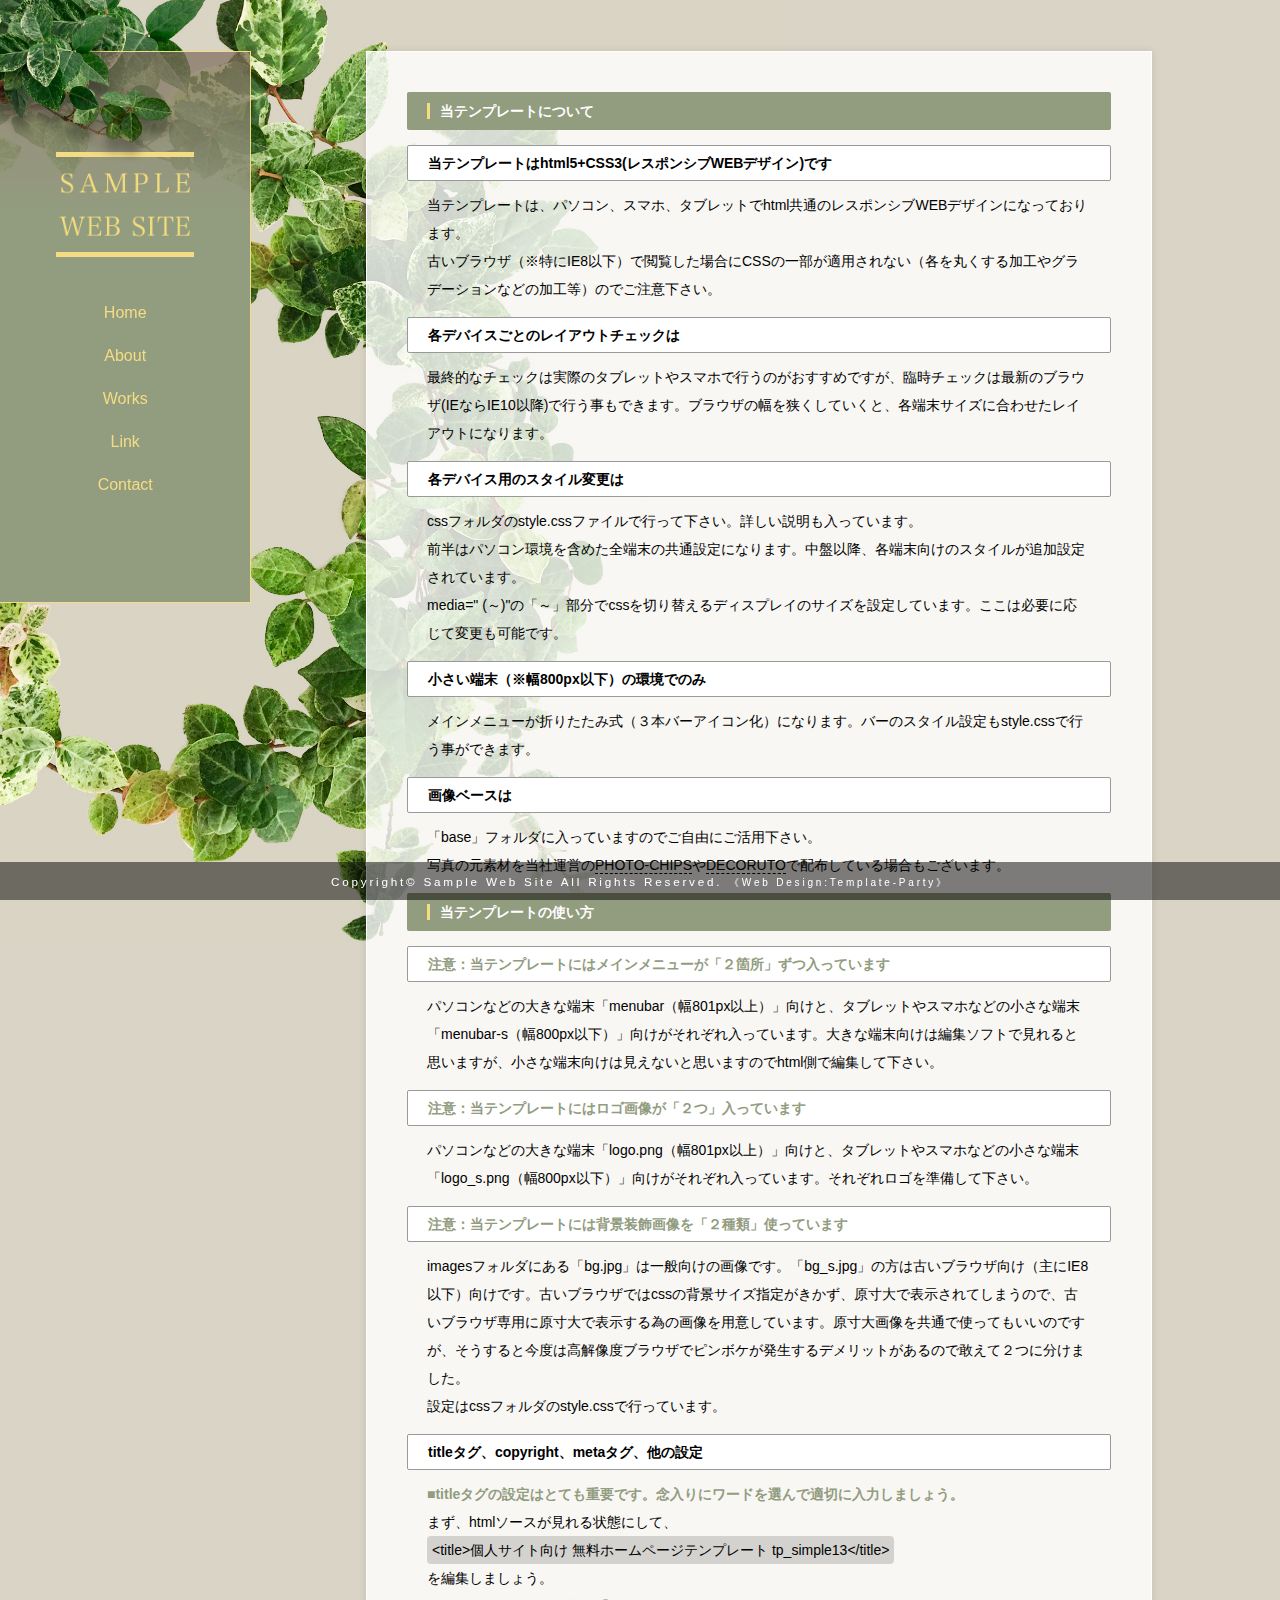
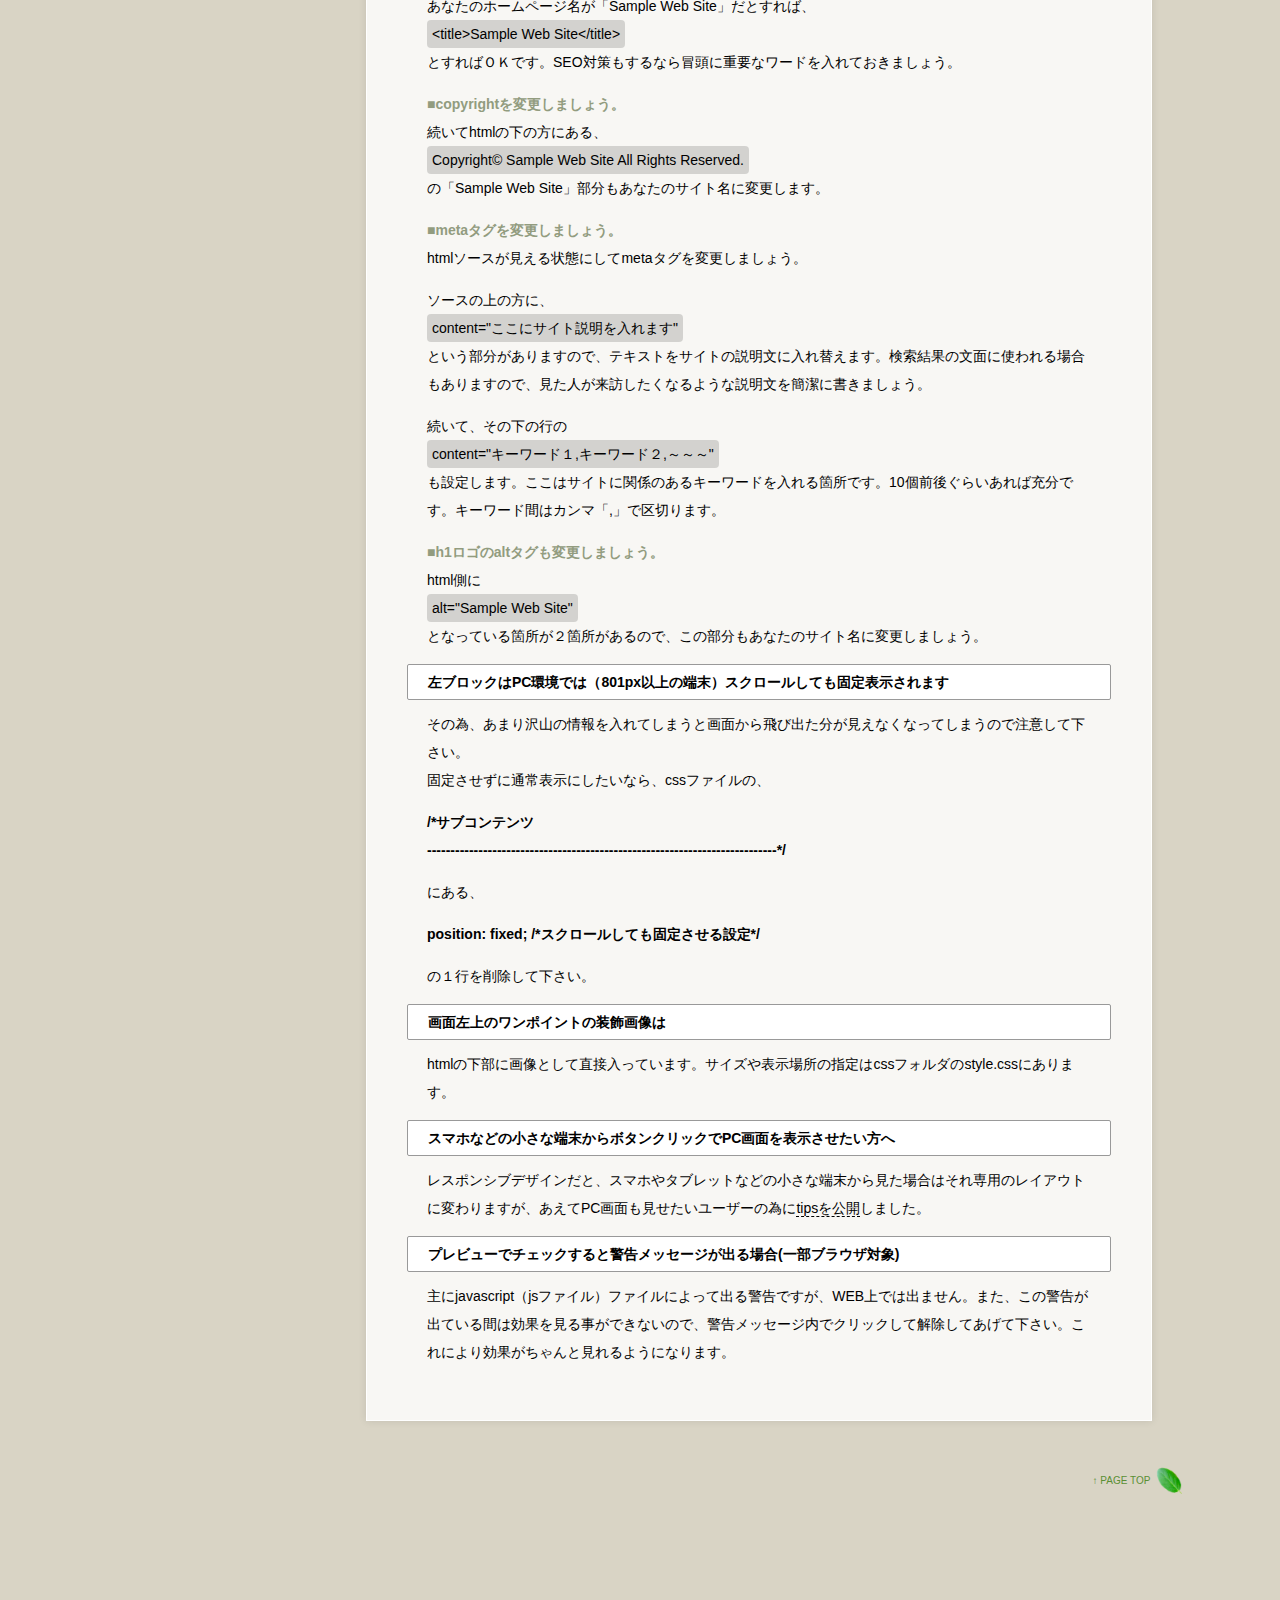
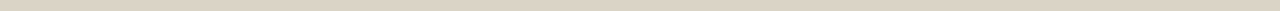
==== tp_simple13_green/about.html @ 40733693 "Merge pull request #3 from e155745/arakaki" ====
<!DOCTYPE html>
<html lang="ja">
<head>
<meta charset="UTF-8">
<meta http-equiv="X-UA-Compatible" content="IE=edge">
<title>個人サイト向け 無料ホームページテンプレート tp_simple13</title>
<meta name="viewport" content="width=device-width, initial-scale=1">
<meta name="description" content="ここにサイト説明を入れます">
<meta name="keywords" content="キーワード１,キーワード２,キーワード３,キーワード４,キーワード５">
<link rel="stylesheet" href="css/style.css">
<link rel="stylesheet" href="css/lightbox.css">
<script type="text/javascript" src="js/openclose.js"></script>
<!--[if lt IE 9]>
<script src="https://oss.maxcdn.com/html5shiv/3.7.2/html5shiv.min.js"></script>
<script src="https://oss.maxcdn.com/respond/1.4.2/respond.min.js"></script>
<![endif]-->
</head>

<body>

<!--小さな端末用（800px以下端末）のロゴとメニュー-->
<div id="sh">
<h1 class="logo"><a href="index.html"><img src="images/logo_s.png" alt="Sample Web Site"></a></h1>
<nav id="menubar-s">
<ul>
<li><a href="index.html">Home</a></li>
<li><a href="about.html">About</a></li>
<li><a href="works.html">Works</a></li>
<li><a href="link.html">Link</a></li>
<li><a href="contact.html">Contact</a></li>
</ul>
</nav>
</div>

<div id="container">

<div id="main">

<section id="about">

<h2>当テンプレートについて</h2>

<h3>当テンプレートはhtml5+CSS3(レスポンシブWEBデザイン)です</h3>
<p>当テンプレートは、パソコン、スマホ、タブレットでhtml共通のレスポンシブWEBデザインになっております。<br>
古いブラウザ（※特にIE8以下）で閲覧した場合にCSSの一部が適用されない（各を丸くする加工やグラデーションなどの加工等）のでご注意下さい。</p>

<h3>各デバイスごとのレイアウトチェックは</h3>
<p>最終的なチェックは実際のタブレットやスマホで行うのがおすすめですが、臨時チェックは最新のブラウザ(IEならIE10以降)で行う事もできます。ブラウザの幅を狭くしていくと、各端末サイズに合わせたレイアウトになります。</p>

<h3>各デバイス用のスタイル変更は</h3>
<p>cssフォルダのstyle.cssファイルで行って下さい。詳しい説明も入っています。<br>
前半はパソコン環境を含めた全端末の共通設定になります。中盤以降、各端末向けのスタイルが追加設定されています。<br>
media=&quot; (～)&quot;の「～」部分でcssを切り替えるディスプレイのサイズを設定しています。ここは必要に応じて変更も可能です。</p>

<h3>小さい端末（※幅800px以下）の環境でのみ</h3>
<p>メインメニューが折りたたみ式（３本バーアイコン化）になります。バーのスタイル設定もstyle.cssで行う事ができます。</p>

<h3>画像ベースは</h3>
<p>「base」フォルダに入っていますのでご自由にご活用下さい。<br>
写真の元素材を当社運営の<a href="http://photo-chips.com/">PHOTO-CHIPS</a>や<a href="http://decoruto.com/">DECORUTO</a>で配布している場合もございます。</p>

</section>

<section>

<h2>当テンプレートの使い方</h2>

<h3 class="color1">注意：当テンプレートにはメインメニューが「２箇所」ずつ入っています</h3>
<p>パソコンなどの大きな端末「menubar（幅801px以上）」向けと、タブレットやスマホなどの小さな端末「menubar-s（幅800px以下）」向けがそれぞれ入っています。大きな端末向けは編集ソフトで見れると思いますが、小さな端末向けは見えないと思いますのでhtml側で編集して下さい。</p>

<h3 class="color1">注意：当テンプレートにはロゴ画像が「２つ」入っています</h3>
<p>パソコンなどの大きな端末「logo.png（幅801px以上）」向けと、タブレットやスマホなどの小さな端末「logo_s.png（幅800px以下）」向けがそれぞれ入っています。それぞれロゴを準備して下さい。</p>

<h3 class="color1">注意：当テンプレートには背景装飾画像を「２種類」使っています</h3>
<p>imagesフォルダにある「bg.jpg」は一般向けの画像です。「bg_s.jpg」の方は古いブラウザ向け（主にIE8以下）向けです。古いブラウザではcssの背景サイズ指定がきかず、原寸大で表示されてしまうので、古いブラウザ専用に原寸大で表示する為の画像を用意しています。原寸大画像を共通で使ってもいいのですが、そうすると今度は高解像度ブラウザでピンボケが発生するデメリットがあるので敢えて２つに分けました。<br>
設定はcssフォルダのstyle.cssで行っています。</p>

<h3>titleタグ、copyright、metaタグ、他の設定</h3>
<p><strong class="color1">■titleタグの設定はとても重要です。念入りにワードを選んで適切に入力しましょう。</strong><br>
まず、htmlソースが見れる状態にして、<br>
<span class="look">&lt;title&gt;個人サイト向け 無料ホームページテンプレート tp_simple13&lt;/title&gt;</span><br>
を編集しましょう。<br>
あなたのホームページ名が「Sample Web Site」だとすれば、<br>
<span class="look">&lt;title&gt;Sample Web Site&lt;/title&gt;</span><br>
とすればＯＫです。SEO対策もするなら冒頭に重要なワードを入れておきましょう。</p>
<p><strong class="color1">■copyrightを変更しましょう。</strong><br>
続いてhtmlの下の方にある、<br>
<span class="look">Copyright&copy; Sample Web Site All Rights Reserved.</span><br>
の「Sample Web Site」部分もあなたのサイト名に変更します。</p>
<p><strong class="color1">■metaタグを変更しましょう。</strong><br>
htmlソースが見える状態にしてmetaタグを変更しましょう。</p>
<p>ソースの上の方に、<br>
<span class="look">content=&quot;ここにサイト説明を入れます&quot;</span><br>
という部分がありますので、テキストをサイトの説明文に入れ替えます。検索結果の文面に使われる場合もありますので、見た人が来訪したくなるような説明文を簡潔に書きましょう。</p>
<p>続いて、その下の行の<br>
<span class="look">content=&quot;キーワード１,キーワード２,～～～&quot;</span><br>
も設定します。ここはサイトに関係のあるキーワードを入れる箇所です。10個前後ぐらいあれば充分です。キーワード間はカンマ「,」で区切ります。</p>
<p><strong class="color1">■h1ロゴのaltタグも変更しましょう。</strong><br>
html側に<br>
<span class="look">alt=&quot;Sample Web Site&quot;</span><br>
となっている箇所が２箇所があるので、この部分もあなたのサイト名に変更しましょう。</p>

<h3>左ブロックはPC環境では（801px以上の端末）スクロールしても固定表示されます</h3>
<p>その為、あまり沢山の情報を入れてしまうと画面から飛び出た分が見えなくなってしまうので注意して下さい。<br>
固定させずに通常表示にしたいなら、cssファイルの、</p>
<p><strong>/*サブコンテンツ<br>
---------------------------------------------------------------------------*/</strong></p>
<p>にある、</p>
<p><strong>position: fixed;	/*スクロールしても固定させる設定*/</strong></p>
<p>の１行を削除して下さい。</p>

<h3>画面左上のワンポイントの装飾画像は</h3>
<p>htmlの下部に画像として直接入っています。サイズや表示場所の指定はcssフォルダのstyle.cssにあります。</p>

<h3>スマホなどの小さな端末からボタンクリックでPC画面を表示させたい方へ</h3>
<p>レスポンシブデザインだと、スマホやタブレットなどの小さな端末から見た場合はそれ専用のレイアウトに変わりますが、あえてPC画面も見せたいユーザーの為に<a href="http://template-party.com/tips/tips20160916viewport.html">tipsを公開</a>しました。</p>

<h3>プレビューでチェックすると警告メッセージが出る場合(一部ブラウザ対象)</h3>
<p>主にjavascript（jsファイル）ファイルによって出る警告ですが、WEB上では出ません。また、この警告が出ている間は効果を見る事ができないので、警告メッセージ内でクリックして解除してあげて下さい。これにより効果がちゃんと見れるようになります。</p>

</section>

</div>
<!--/main-->

<div id="sub">

<!--PC用（801px以上端末）ロゴ-->
<h1 class="logo"><a href="index.html"><img src="images/logo.png" alt="Sample Web Site"></a></h1>
<!--PC用（801px以上端末）メニュー-->
<nav id="menubar">
<ul>
<li><a href="index.html">Home</a></li>
<li><a href="about.html">About</a></li>
<li><a href="works.html">Works</a></li>
<li><a href="link.html">Link</a></li>
<li><a href="contact.html">Contact</a></li>
</ul>
</nav>

</div>
<!--/sub-->

<p id="pagetop"><a href="#">↑ PAGE TOP</a></p>

<footer>
<small>Copyright&copy; <a href="index.html">Sample Web Site</a> All Rights Reserved.</small>
<span class="pr"><a href="http://template-party.com/" target="_blank">《Web Design:Template-Party》</a></span>
</footer>

</div>
<!--/container-->

<!--画面左上の装飾画像-->
<img src="images/bg1.png" id="kazari">

<!--lightbox用jsファイル読み込み-->
<script src="js/lightbox-plus-jquery.min.js"></script>

<!--メニューの３本バー-->
<div id="menubar_hdr" class="close"><span></span><span></span><span></span></div>
<!--メニューの開閉処理条件設定　800px以下-->
<script type="text/javascript">
if (OCwindowWidth() <= 800) {
	open_close("menubar_hdr", "menubar-s");
}
</script>
</body>
</html>
---- tp_simple13_green/css/style.css ----
@charset "utf-8";


/*PC・タブレット・スマホ共通設定
------------------------------------------------------------------------------------------------------------------------------------------------------*/

/*全体の設定
---------------------------------------------------------------------------*/
body,html {width:100%;height:100%;}
body {
	margin: 0px;
	padding: 0px;
	color: #000;	/*全体の文字色*/
	font-family:"ヒラギノ角ゴ Pro W3", "Hiragino Kaku Gothic Pro", "メイリオ", Meiryo, Osaka, "ＭＳ Ｐゴシック", "MS PGothic", sans-serif;	/*フォント種類*/
	font-size: 14px;	/*文字サイズ*/
	line-height: 2;		/*行間*/
	background: #d9d4c5 url(../images/bg_s.jpg) no-repeat left center fixed;	/*背景色と背景画像の読み込み（古いブラウザ用）*/
	background: #d9d4c5 url(../images/bg.jpg) no-repeat left center/auto 110% fixed;	/*背景色と背景画像の読み込み。高さ110%で幅は自動。fixedはスクロールしても固定する意味。
	*/
	-webkit-text-size-adjust: none;
}
h1,h2,h3,h4,h5,p,ul,ol,li,dl,dt,dd,form,figure,form {margin: 0px;padding: 0px;}
ul {list-style-type: none;}
img {border: none;max-width: 100%;height: auto;}
a img:hover {opacity: 0.7;}/*マウスオン時に画像を半透明にする設定。0.7は70%の透明度の意味。*/
table {border-collapse:collapse;font-size: 100%;border-spacing: 0;}
iframe {width: 100%;}

/*リンク（全般）設定
---------------------------------------------------------------------------*/
a {
	color: #000;	/*リンクテキストの色*/
	-webkit-transition: 0.3s;	/*マウスオン時の移り変わるまでの時間設定。0.3秒。*/
	transition: 0.3s;			/*同上*/
	text-decoration: none;		/*リンクの下線を消す設定*/
	border-bottom: 1px dashed #000;	/*下線の幅、線種、色*/
}
a:hover {
	color: #000;			/*マウスオン時の文字色*/
	background: #feee35;	/*マウスオン時の背景色*/
}

/*コンテナー（左右ブロックを囲むボックス）
---------------------------------------------------------------------------*/
#container {
	height: 100%;
	max-width: 1500px;
}

/*メインコンテンツ
---------------------------------------------------------------------------*/
#main {
	overflow: hidden;
	float: right;	/*右側に回り込み*/
	width: 55%;		/*メインコンテンツ幅*/
	margin-top: 4%;	/*上にあけるスペース*/
	margin-right: 10%;	/*右にあけるスペース*/
	padding: 40px;	/*ボックス内の余白*/
	background: #fff;	/*背景色（古いブラウザ用）*/
	background: rgba(255,255,255,0.8);	/*背景色。最初３つがrgbでの色。最後の小数点が透明度。*/
	border: 1px solid #fff;	/*線の幅・線種・色。*/
	-webkit-box-shadow: 0px 0px 8px rgba(0,0,0,0.1);	/*影の設定。右へ・下へ・ぼかし幅・色(rgb)の設定。カッコ内の左３つが色指定(この場合は黒)で最後の小数点が透明度。*/
	box-shadow: 0px 0px 8px rgba(0,0,0,0.1);			/*同上*/
}
/*mainコンテンツのh2タグの設定*/
#main h2 {
	clear: both;
	margin-bottom: 15px;
	font-size: 100%;
	color: #fff;		/*文字色*/
	padding: 5px 20px;	/*上下、左右への余白*/
	background: #929c7f;	/*背景色*/
	border-radius: 2px;	/*角丸のサイズ*/
}
/*mainコンテンツのh2タグの１文字目への設定*/
#main h2::first-letter {
	border-left: 3px solid #f4dc84;	/*左線の幅・線種・色。*/
	padding-left: 10px;	/*ボックス内の余白*/
}
/*mainコンテンツのh3タグの設定*/
#main h3 {
	clear: both;
	margin-bottom: 15px;
	font-size: 100%;
	padding: 3px 20px;	/*上下、左右への余白*/
	background: #fff;	/*背景色*/
	border: 1px solid #999;	/*線の幅・線種・色。*/
	border-radius: 2px;		/*角丸のサイズ*/
}
/*mainコンテンツの段落タグ設定*/
#main p {
	padding: 7px 20px 14px;	/*上、左右、下への余白*/
}
#main p + p {
	padding-top: 0px;
}
#main h2 + p,
#main h3 + p {
	padding-top: 0px;
	margin-top: -5px;
}

/*Worksページ
---------------------------------------------------------------------------*/
/*ボックス１個あたりの設定*/
#main .list {
	width: 16%;		/*幅*/
	float: left;	/*左に回り込み*/
	text-align: center;	/*ボックス内をセンタリング*/
	margin-left: 3%;	/*ボックスの左右間にあけるスペース*/
	margin-bottom: 20px;	/*ボックスの上下間にあけるスペース*/
}
/*ボックス内の画像*/
#main .list figure img {
	border-radius: 200px;	/*角丸のサイズ。適当に大きめに設定しておけばOK。*/
}
/*ボックス内のh3タグ*/
#main .list h3 {
	font-weight: normal;	/*hタグのデフォルトの太字を標準に*/
	font-size: 11px;		/*文字サイズ*/
	padding: 0px 10px;		/*上下・左右への余白*/
}

/*サブコンテンツ
---------------------------------------------------------------------------*/
#sub {
	float: left;	/*左に回り込み*/
	position: fixed;	/*スクロールしても固定させる設定*/
	width: 18%;		/*サブコンテンツ幅*/
	padding: 100px 10px 100px;	/*上、左右、下へのボックス内の余白*/
	margin-top: 4%;	/*ボックスの外側、上にあけるスペース*/
	background: #929c7f;	/*背景色（古いブラウザ用）*/
	background: -webkit-linear-gradient(rgba(126,107,91,0.7), #929c7f 30%);	/*グラデーション*/
	background: linear-gradient(rgba(126,107,91,0.7), #929c7f 30%);			/*同上*/
	border: 1px solid #f4dc84;	/*線の幅・線種・色。*/
	border-left: none;		/*左の線だけ消す*/
}
/*ロゴ画像*/
#sub .logo img {
	width: 60%;	/*幅*/
	display: block;
	margin: 0px auto 30px;	/*上、左右、下へあけるスペース*/
	border-top: 5px solid #f4dc84;		/*上線の幅・線種・色。*/
	border-bottom: 5px solid #f4dc84;	/*下線の幅・線種・色。*/
}

/*メインメニュー
---------------------------------------------------------------------------*/
/*メニューブロック*/
#menubar {
	text-align: center;	/*文字をセンタリング*/
	font-size: 16px;	/*文字サイズ*/
}
/*メニュー１個あたりの設定*/
#menubar li a {
	text-decoration: none;
	display: inline-block;
	color: #f4dc84;	/*文字色*/
	padding: 10px 10px 0px;	/*上下・左右・下にあける余白*/
	border-bottom: 1px dashed transparent;	/*下線の幅・線種・色。transparentは透明。*/
}
/*マウスオン時*/
#menubar li a:hover {
	border-bottom: 1px dashed #f4dc84;	/*下線の幅・線種・色。*/
	letter-spacing: 0.2em;			/*文字間隔を少し広くとる設定*/
	background: transparent;		/*背景色の影響を受けないよう透明(transparent)に*/
}
/*小さい端末（800px以下）向けのロゴとメニューを表示させない*/
#sh {
	display: none;
}
/*３本バーアイコンを表示させない*/
#menubar_hdr {
	display: none;
}

/*フッター設定
---------------------------------------------------------------------------*/
footer {
	clear: both;
	width: 100%;
	padding: 5px 0px;
	text-align: center;
	position: fixed;	/*ページ下部に固定させる設定*/
	left: 0px;
	bottom: 0px;
	background: #000;	/*背景色（古いブラウザ用）*/
	background: rgba(0,0,0,0.5);	/*背景色の設定。左３つが色指定(この場合は黒)で最後の小数点が透明度。*/
	color: #fff;	/*文字色*/
	letter-spacing: 0.2em;	/*文字間隔を少し広くとる設定*/
}
footer a {
	text-decoration: none;
	border: none;
	color: #fff;
}
footer .pr {
	font-size: 10px;
}

/*トップページ内「更新情報・お知らせ」ブロック
---------------------------------------------------------------------------*/
/*ブロック全体の設定*/
#new dl{
	padding-left: 20px;
	margin-bottom: 15px;
}
/*日付設定*/
#new dt {
	font-weight: bold;	/*太字にする設定。標準がいいならこの行削除。*/
	float: left;
	width: 8em;
}
/*記事設定*/
#new dd {
	padding-left: 8em;
}

/*テーブル
---------------------------------------------------------------------------*/
/*ta1設定*/
.ta1 {
	width: 100%;
	margin-bottom: 15px;
	background: #fff;	/*背景色*/
}
.ta1, .ta1 td, .ta1 th {
	border: 1px solid #ccc;	/*テーブルの枠線の幅、線種、色*/
	padding: 10px;	/*ボックス内の余白*/
	word-break: break-all;
}
/*テーブル１行目に入った見出し部分*/
.ta1 th.tamidashi {
	width: auto;
	text-align: left;	/*左よせ*/
	background: #e5eef3;	/*背景色*/
}
/*ta1の左側ボックス*/
.ta1 th {
	width: 140px;	/*幅*/
	text-align: center;	/*センタリング*/
}
/*画像*/
.ta1 img {
	vertical-align: bottom;
}

/*PAGE TOP設定
---------------------------------------------------------------------------*/
#pagetop {
	clear: both;
	padding-top: 40px;
	padding-bottom: 150px;
}
#pagetop a {
	color: #598f34;		/*文字色*/
	font-size: 10px;	/*文字サイズ*/
	line-height: 40px;	/*高さ*/
	background: url(../images/pagetop.png) no-repeat right center/40px;	/*背景色、背景画像の読み込み。幅40pxで表示。*/
	text-decoration: none;
	display: block;
	float: right;
	margin-right: 7%;
	padding-right: 40px;
	border: none;
}
/*マウスオン時*/
#pagetop a:hover {
	color: #000;			/*文字色*/
}

/*トップページのNEWアイコン
---------------------------------------------------------------------------*/
.newicon {
	background: #F00;	/*背景色*/
	color: #FFF;		/*文字色*/
	font-size: 10px;	/*文字サイズ*/
	padding: 0px 5px;
	border-radius: 2px;
	margin: 0px 5px;
}

/*画面左上の画像装飾
---------------------------------------------------------------------------*/
#kazari {
	position:fixed;
	left:0px;
	top:0px;
	width:200px;	/*画像の幅*/
}

/*その他
---------------------------------------------------------------------------*/
.look {background: #dcdcdc;background:rgba(0,0,0,0.15);display:inline-block;padding:0px 5px;border-radius: 4px;}
.mb15,.mb1em {margin-bottom: 15px;}
.clear {clear: both;}
ul.disc {padding: 0em 25px 1em;list-style: disc;}
.color1 {color: #929c7f;}
.pr {font-size: 10px;}
.wl {width: 96%;}
.ws {width: 50%;}
.c {text-align: center;}
.r {text-align: right;}
.l {text-align: left;}
img.fr {float: right;margin-left: 10px;margin-bottom: 10px;}
img.fl {float: left;margin-right: 10px;margin-bottom: 10px;}
.big1 {font-size: 30px;letter-spacing: 0.2em;}
.mini1 {font-size: 11px;}



/*画面が横向きで幅800px以下の場合の設定（画面左上の装飾パーツがスクロール中に邪魔になるので固定表示をなくす）
------------------------------------------------------------------------------------------------------------------------------------------------------*/
@media (orientation:landscape) and (max-width:800px) {

#kazari {position:absolute;}

}



/*画面幅800px以下の設定
------------------------------------------------------------------------------------------------------------------------------------------------------*/
@media screen and (max-width:800px){

/*全体の設定
---------------------------------------------------------------------------*/
body {
	background-image: url(../images/bg.jpg);background-repeat: no-repeat;background-position: -100px top;background-size: 90%;/*一部古いスマホ用*/
	background: #d9d4c5 url(../images/bg.jpg) no-repeat -100px top/90%;
}

/*メインメニュー（小さい端末（800px以下））
---------------------------------------------------------------------------*/
/*小さい端末（800px以下）向けのロゴを非表示から表示に切り替える*/
#sh {
	display: block;
	background: #929c7f;
}
/*ロゴ*/
#sh .logo img {
	width: 50%;
	display: block;
	margin: 0px auto;
	padding: 15px 0px;
}
/*メニューブロック*/
#menubar-s li {
	text-align: center;
}
#menubar-s li:first-child {
	border-top: 5px solid #fff;
}
#menubar-s li a {
	display: block;
	padding: 10px 0px;
	color: #f4dc84;
	border-bottom: 1px dashed #f4dc84;
}
/*PC用ロゴとメニューを非表示にする*/
#sub .logo,
#menubar {
	display: none;
}

/*３本バーアイコン設定
---------------------------------------------------------------------------*/
/*３本バーブロック*/
#menubar_hdr {
	display: block;
	position: absolute;
	top: 10px;		/*上から10pxの場所に配置*/
	right: 10px;	/*右から10pxの場所に配置*/
	width: 30px;	/*幅*/
	padding: 12px 10px 5px;	/*上、左右、下へのボックス内余白*/
}
/*３本のバー（1本あたり）*/
#menubar_hdr span {
	display: block;
	border-top: 4px solid #f4dc84;	/*枠線の幅、線種、色*/
	margin-bottom: 7px;	/*バー同士の余白*/
}

/*main,subコンテンツ
---------------------------------------------------------------------------*/
#main, #sub {
	float: none;
	width: auto;
}
#main,#sub {
	margin: 5%;
}
#sub {
	position: static;
	border: none;
	padding: 0px;
	background: transparent;
}

/*フッター設定
---------------------------------------------------------------------------*/
footer {
	position: static;
	letter-spacing: normal;
}
footer .pr {
	display: block;
}

/*トップページ内「更新情報・お知らせ」ブロック
---------------------------------------------------------------------------*/
section#new h2.open {
	background: #929c7f url(../images/btn_minus.png) no-repeat right center/34px 34px;
}
section#new h2.close {
	background: #929c7f url(../images/btn_plus.png) no-repeat right center/34px 34px;
}

/*その他
---------------------------------------------------------------------------*/
body.s-n #sub {display: none;}

}



/*画面幅480px以下の設定
------------------------------------------------------------------------------------------------------------------------------------------------------*/
@media screen and (max-width:480px){

/*メインコンテンツ
---------------------------------------------------------------------------*/
#main {
	padding: 10px;
	border: none;
	-webkit-box-shadow: none;
	box-shadow: none;
}

/*Worksページ
---------------------------------------------------------------------------*/
/*ボックス１個あたりの設定*/
#main .list {
	width: 45%;
}

/*３本バーアイコン設定
---------------------------------------------------------------------------*/
/*３本バーブロック*/
#menubar_hdr {
	position: absolute;
	top: 3px;
	right: 10px;
}

/*テーブル
---------------------------------------------------------------------------*/
/*テーブル内の左側*/
.ta1 th {
	width: 100px;
	padding: 5px;
}
/*テーブル内の右側*/
.ta1 td {
	width: auto;
	padding: 10px;
}

/*PAGE TOP設定
---------------------------------------------------------------------------*/
#pagetop {
	padding-top: 0px;
	padding-bottom: 50px;
}

/*画面左上の画像装飾
---------------------------------------------------------------------------*/
#kazari {
	width:100px;
	position: absolute;
}

/*その他
---------------------------------------------------------------------------*/
.ws,.wl {width: 90%;}
img.fr,img.fl {float: none;margin: 0;width: 100%;}

}
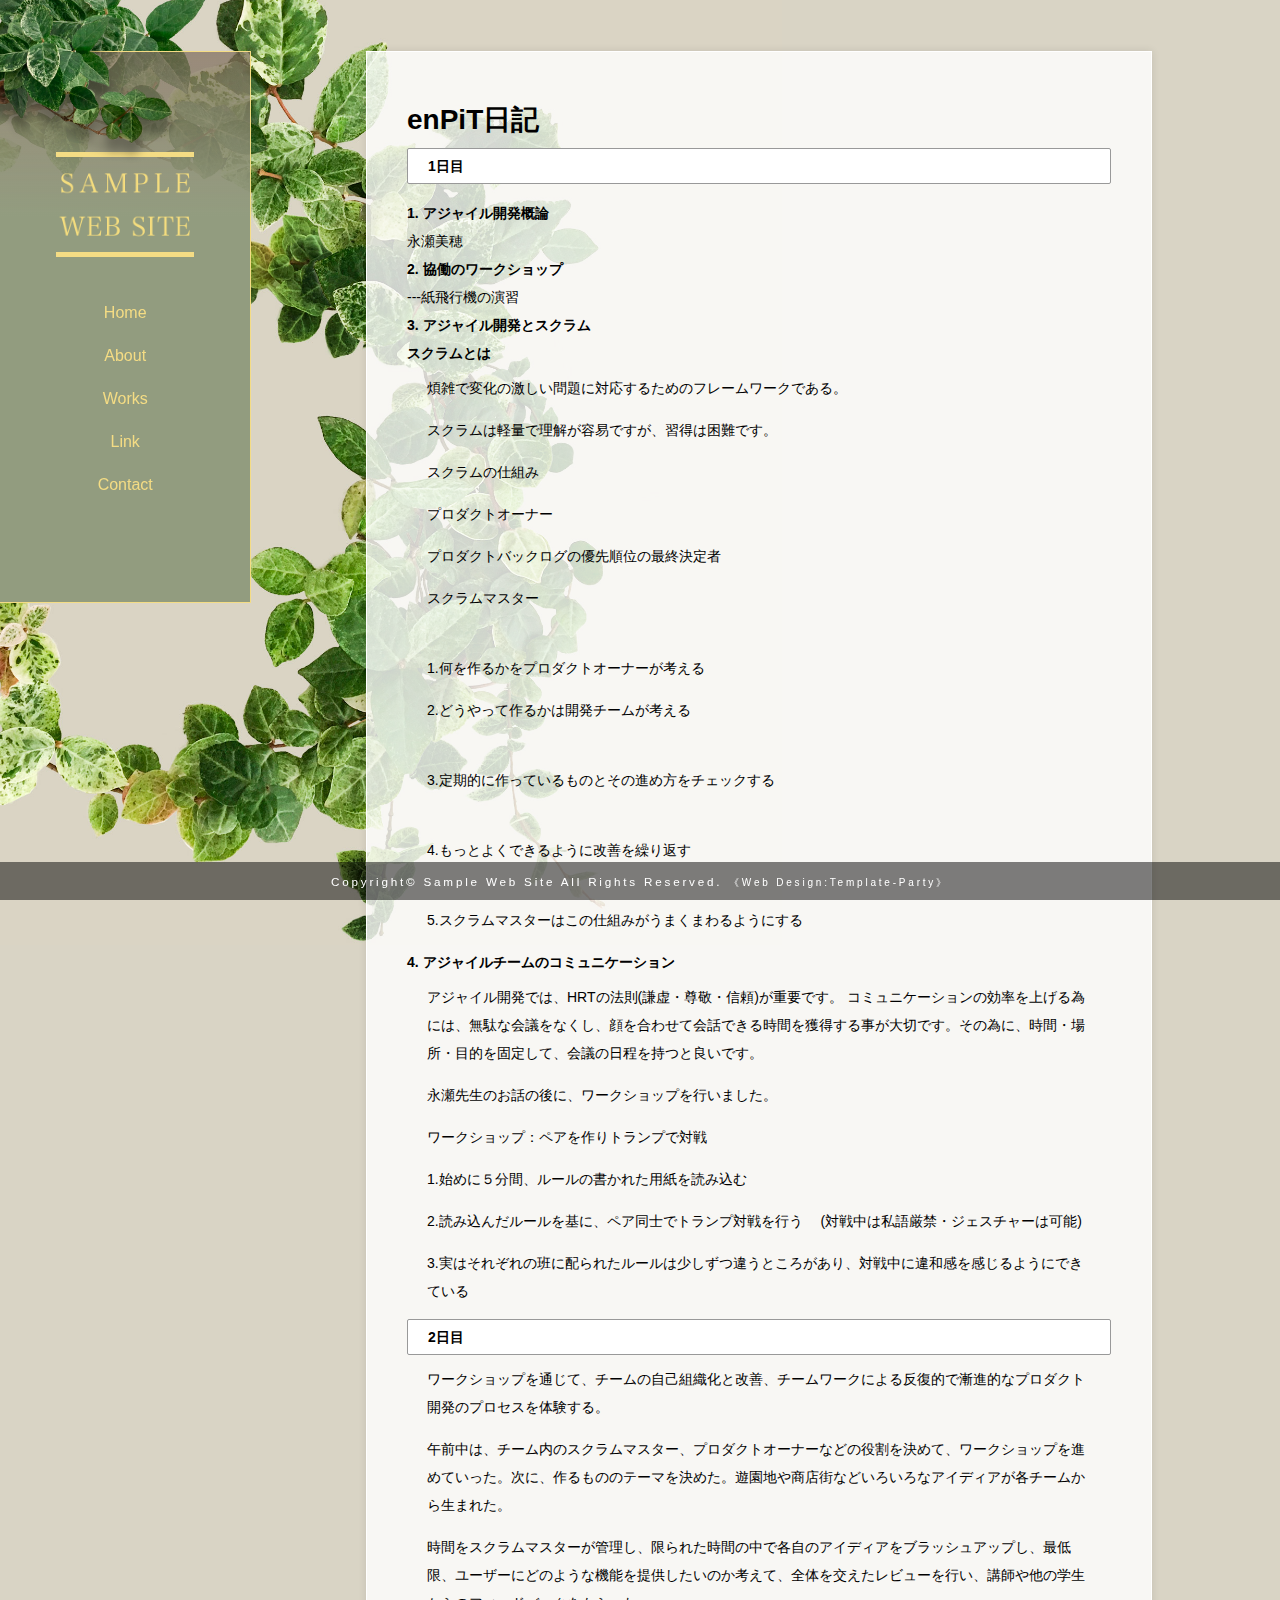
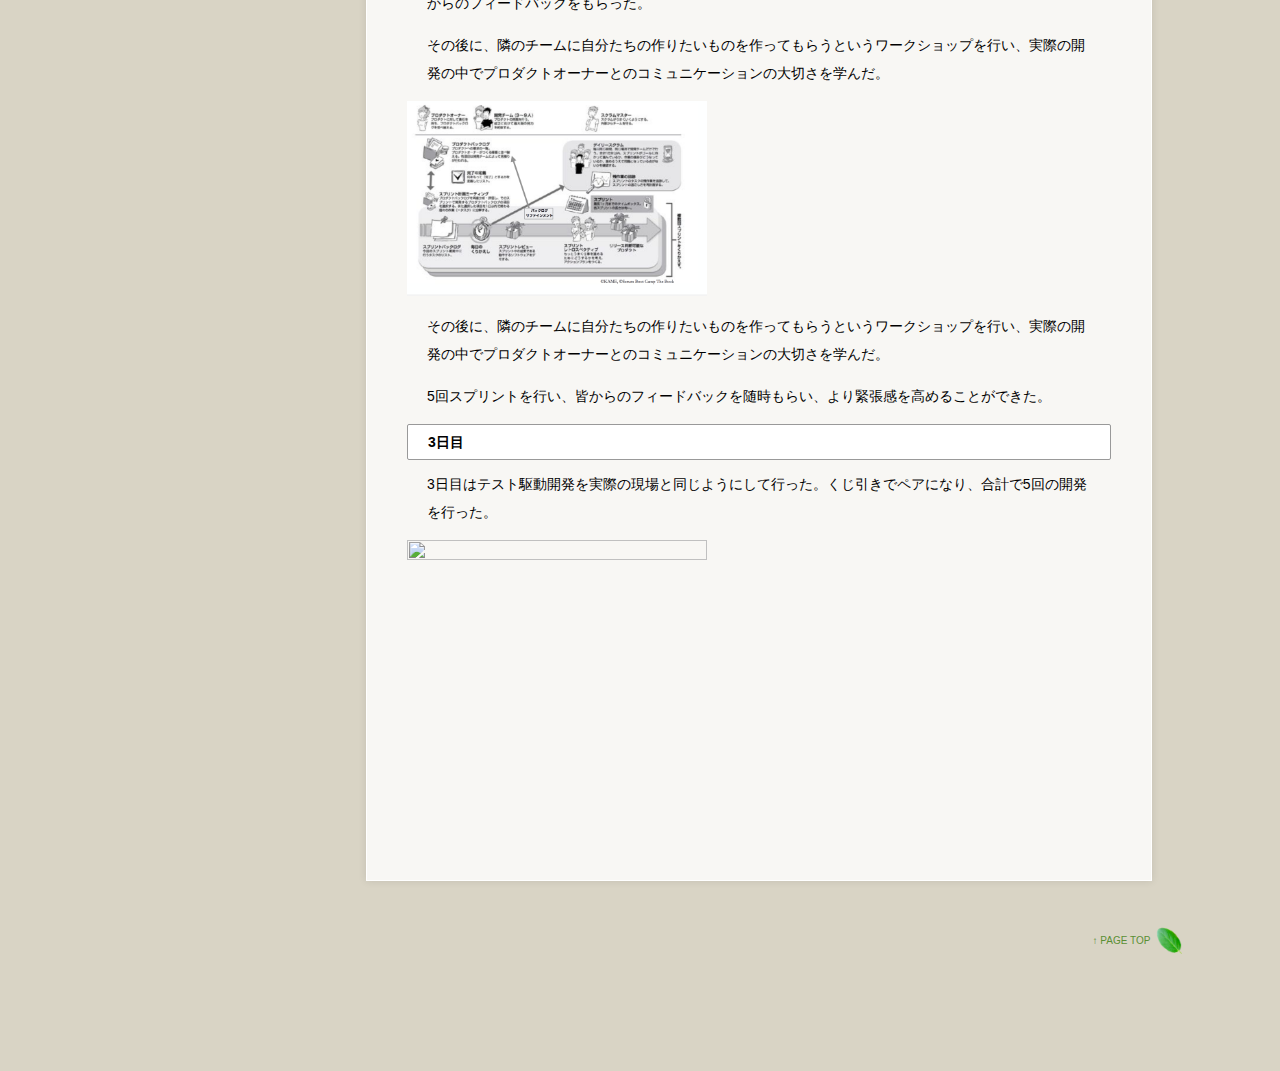
==== commit 5d4a796c: "modify layout" ====
--- a/tp_simple13_green/about.html
+++ b/tp_simple13_green/about.html
@@ -3,7 +3,7 @@
 <head>
 <meta charset="UTF-8">
 <meta http-equiv="X-UA-Compatible" content="IE=edge">
-<title>個人サイト向け 無料ホームページテンプレート tp_simple13</title>
+<title>enPiT日記</title>
 <meta name="viewport" content="width=device-width, initial-scale=1">
 <meta name="description" content="ここにサイト説明を入れます">
 <meta name="keywords" content="キーワード１,キーワード２,キーワード３,キーワード４,キーワード５">
@@ -38,86 +38,55 @@
 
 <section id="about">
 
-<h2>当テンプレートについて</h2>
+<h1>enPiT日記</h1>
 
-<h3>当テンプレートはhtml5+CSS3(レスポンシブWEBデザイン)です</h3>
-<p>当テンプレートは、パソコン、スマホ、タブレットでhtml共通のレスポンシブWEBデザインになっております。<br>
-古いブラウザ（※特にIE8以下）で閲覧した場合にCSSの一部が適用されない（各を丸くする加工やグラデーションなどの加工等）のでご注意下さい。</p>
+<h3>1日目</h3>
+<h4>1.	アジャイル開発概論</h4>
+永瀬美穂
+<h4>2.	協働のワークショップ</h4>
 
-<h3>各デバイスごとのレイアウトチェックは</h3>
-<p>最終的なチェックは実際のタブレットやスマホで行うのがおすすめですが、臨時チェックは最新のブラウザ(IEならIE10以降)で行う事もできます。ブラウザの幅を狭くしていくと、各端末サイズに合わせたレイアウトになります。</p>
+---紙飛行機の演習
+　
+<h4>3.	アジャイル開発とスクラム</h4>
 
-<h3>各デバイス用のスタイル変更は</h3>
-<p>cssフォルダのstyle.cssファイルで行って下さい。詳しい説明も入っています。<br>
-前半はパソコン環境を含めた全端末の共通設定になります。中盤以降、各端末向けのスタイルが追加設定されています。<br>
-media=&quot; (～)&quot;の「～」部分でcssを切り替えるディスプレイのサイズを設定しています。ここは必要に応じて変更も可能です。</p>
+<h4>スクラムとは</h4>
+<p>煩雑で変化の激しい問題に対応するためのフレームワークである。</p>
+<p>スクラムは軽量で理解が容易ですが、習得は困難です。</p>
+<p>スクラムの仕組み</p>
+<p>プロダクトオーナー</p>
+<p>プロダクトバックログの優先順位の最終決定者</p>
+<p>スクラムマスター</p>
+　
+<p>1.何を作るかをプロダクトオーナーが考える</p>
 
-<h3>小さい端末（※幅800px以下）の環境でのみ</h3>
-<p>メインメニューが折りたたみ式（３本バーアイコン化）になります。バーのスタイル設定もstyle.cssで行う事ができます。</p>
+<p>  2.どうやって作るかは開発チームが考える</p>
+　
+<p>3.定期的に作っているものとその進め方をチェックする</p>
+　
+<p>4.もっとよくできるように改善を繰り返す</p>
+　
+<p>5.スクラムマスターはこの仕組みがうまくまわるようにする </p>
 
-<h3>画像ベースは</h3>
-<p>「base」フォルダに入っていますのでご自由にご活用下さい。<br>
-写真の元素材を当社運営の<a href="http://photo-chips.com/">PHOTO-CHIPS</a>や<a href="http://decoruto.com/">DECORUTO</a>で配布している場合もございます。</p>
-
-</section>
-
-<section>
-
-<h2>当テンプレートの使い方</h2>
-
-<h3 class="color1">注意：当テンプレートにはメインメニューが「２箇所」ずつ入っています</h3>
-<p>パソコンなどの大きな端末「menubar（幅801px以上）」向けと、タブレットやスマホなどの小さな端末「menubar-s（幅800px以下）」向けがそれぞれ入っています。大きな端末向けは編集ソフトで見れると思いますが、小さな端末向けは見えないと思いますのでhtml側で編集して下さい。</p>
-
-<h3 class="color1">注意：当テンプレートにはロゴ画像が「２つ」入っています</h3>
-<p>パソコンなどの大きな端末「logo.png（幅801px以上）」向けと、タブレットやスマホなどの小さな端末「logo_s.png（幅800px以下）」向けがそれぞれ入っています。それぞれロゴを準備して下さい。</p>
-
-<h3 class="color1">注意：当テンプレートには背景装飾画像を「２種類」使っています</h3>
-<p>imagesフォルダにある「bg.jpg」は一般向けの画像です。「bg_s.jpg」の方は古いブラウザ向け（主にIE8以下）向けです。古いブラウザではcssの背景サイズ指定がきかず、原寸大で表示されてしまうので、古いブラウザ専用に原寸大で表示する為の画像を用意しています。原寸大画像を共通で使ってもいいのですが、そうすると今度は高解像度ブラウザでピンボケが発生するデメリットがあるので敢えて２つに分けました。<br>
-設定はcssフォルダのstyle.cssで行っています。</p>
-
-<h3>titleタグ、copyright、metaタグ、他の設定</h3>
-<p><strong class="color1">■titleタグの設定はとても重要です。念入りにワードを選んで適切に入力しましょう。</strong><br>
-まず、htmlソースが見れる状態にして、<br>
-<span class="look">&lt;title&gt;個人サイト向け 無料ホームページテンプレート tp_simple13&lt;/title&gt;</span><br>
-を編集しましょう。<br>
-あなたのホームページ名が「Sample Web Site」だとすれば、<br>
-<span class="look">&lt;title&gt;Sample Web Site&lt;/title&gt;</span><br>
-とすればＯＫです。SEO対策もするなら冒頭に重要なワードを入れておきましょう。</p>
-<p><strong class="color1">■copyrightを変更しましょう。</strong><br>
-続いてhtmlの下の方にある、<br>
-<span class="look">Copyright&copy; Sample Web Site All Rights Reserved.</span><br>
-の「Sample Web Site」部分もあなたのサイト名に変更します。</p>
-<p><strong class="color1">■metaタグを変更しましょう。</strong><br>
-htmlソースが見える状態にしてmetaタグを変更しましょう。</p>
-<p>ソースの上の方に、<br>
-<span class="look">content=&quot;ここにサイト説明を入れます&quot;</span><br>
-という部分がありますので、テキストをサイトの説明文に入れ替えます。検索結果の文面に使われる場合もありますので、見た人が来訪したくなるような説明文を簡潔に書きましょう。</p>
-<p>続いて、その下の行の<br>
-<span class="look">content=&quot;キーワード１,キーワード２,～～～&quot;</span><br>
-も設定します。ここはサイトに関係のあるキーワードを入れる箇所です。10個前後ぐらいあれば充分です。キーワード間はカンマ「,」で区切ります。</p>
-<p><strong class="color1">■h1ロゴのaltタグも変更しましょう。</strong><br>
-html側に<br>
-<span class="look">alt=&quot;Sample Web Site&quot;</span><br>
-となっている箇所が２箇所があるので、この部分もあなたのサイト名に変更しましょう。</p>
-
-<h3>左ブロックはPC環境では（801px以上の端末）スクロールしても固定表示されます</h3>
-<p>その為、あまり沢山の情報を入れてしまうと画面から飛び出た分が見えなくなってしまうので注意して下さい。<br>
-固定させずに通常表示にしたいなら、cssファイルの、</p>
-<p><strong>/*サブコンテンツ<br>
----------------------------------------------------------------------------*/</strong></p>
-<p>にある、</p>
-<p><strong>position: fixed;	/*スクロールしても固定させる設定*/</strong></p>
-<p>の１行を削除して下さい。</p>
-
-<h3>画面左上のワンポイントの装飾画像は</h3>
-<p>htmlの下部に画像として直接入っています。サイズや表示場所の指定はcssフォルダのstyle.cssにあります。</p>
-
-<h3>スマホなどの小さな端末からボタンクリックでPC画面を表示させたい方へ</h3>
-<p>レスポンシブデザインだと、スマホやタブレットなどの小さな端末から見た場合はそれ専用のレイアウトに変わりますが、あえてPC画面も見せたいユーザーの為に<a href="http://template-party.com/tips/tips20160916viewport.html">tipsを公開</a>しました。</p>
-
-<h3>プレビューでチェックすると警告メッセージが出る場合(一部ブラウザ対象)</h3>
-<p>主にjavascript（jsファイル）ファイルによって出る警告ですが、WEB上では出ません。また、この警告が出ている間は効果を見る事ができないので、警告メッセージ内でクリックして解除してあげて下さい。これにより効果がちゃんと見れるようになります。</p>
-
+<h4>4.	アジャイルチームのコミュニケーション</h4>
+<p>アジャイル開発では、HRTの法則(謙虚・尊敬・信頼)が重要です。
+コミュニケーションの効率を上げる為には、無駄な会議をなくし、顔を合わせて会話できる時間を獲得する事が大切です。その為に、時間・場所・目的を固定して、会議の日程を持つと良いです。</p>
+<p>永瀬先生のお話の後に、ワークショップを行いました。</p>
+<p>ワークショップ：ペアを作りトランプで対戦</p>
+<p>1.始めに５分間、ルールの書かれた用紙を読み込む</p>
+<p>2.読み込んだルールを基に、ペア同士でトランプ対戦を行う
+　(対戦中は私語厳禁・ジェスチャーは可能)</p>
+<p>3.実はそれぞれの班に配られたルールは少しずつ違うところがあり、対戦中に違和感を感じるようにできている</p>
+<h3>2日目</h3>
+<p>ワークショップを通じて、チームの自己組織化と改善、チームワークによる反復的で漸進的なプロダクト開発のプロセスを体験する。</p>
+<p>午前中は、チーム内のスクラムマスター、プロダクトオーナーなどの役割を決めて、ワークショップを進めていった。次に、作るもののテーマを決めた。遊園地や商店街などいろいろなアイディアが各チームから生まれた。</p>
+<p>時間をスクラムマスターが管理し、限られた時間の中で各自のアイディアをブラッシュアップし、最低限、ユーザーにどのような機能を提供したいのか考えて、全体を交えたレビューを行い、講師や他の学生からのフィードバックをもらった。</p>
+<p>その後に、隣のチームに自分たちの作りたいものを作ってもらうというワークショップを行い、実際の開発の中でプロダクトオーナーとのコミュニケーションの大切さを学んだ。</p>
+<img src = "2day.png" width = "300" height = "300">
+<p>その後に、隣のチームに自分たちの作りたいものを作ってもらうというワークショップを行い、実際の開発の中でプロダクトオーナーとのコミュニケーションの大切さを学んだ。</p>
+<p>5回スプリントを行い、皆からのフィードバックを随時もらい、より緊張感を高めることができた。</p>
+<h3>3日目</h3>
+<p>3日目はテスト駆動開発を実際の現場と同じようにして行った。くじ引きでペアになり、合計で5回の開発を行った。</p>
+<img src = "morikazu.jpg" width = "300" height = "300">
 </section>
 
 </div>
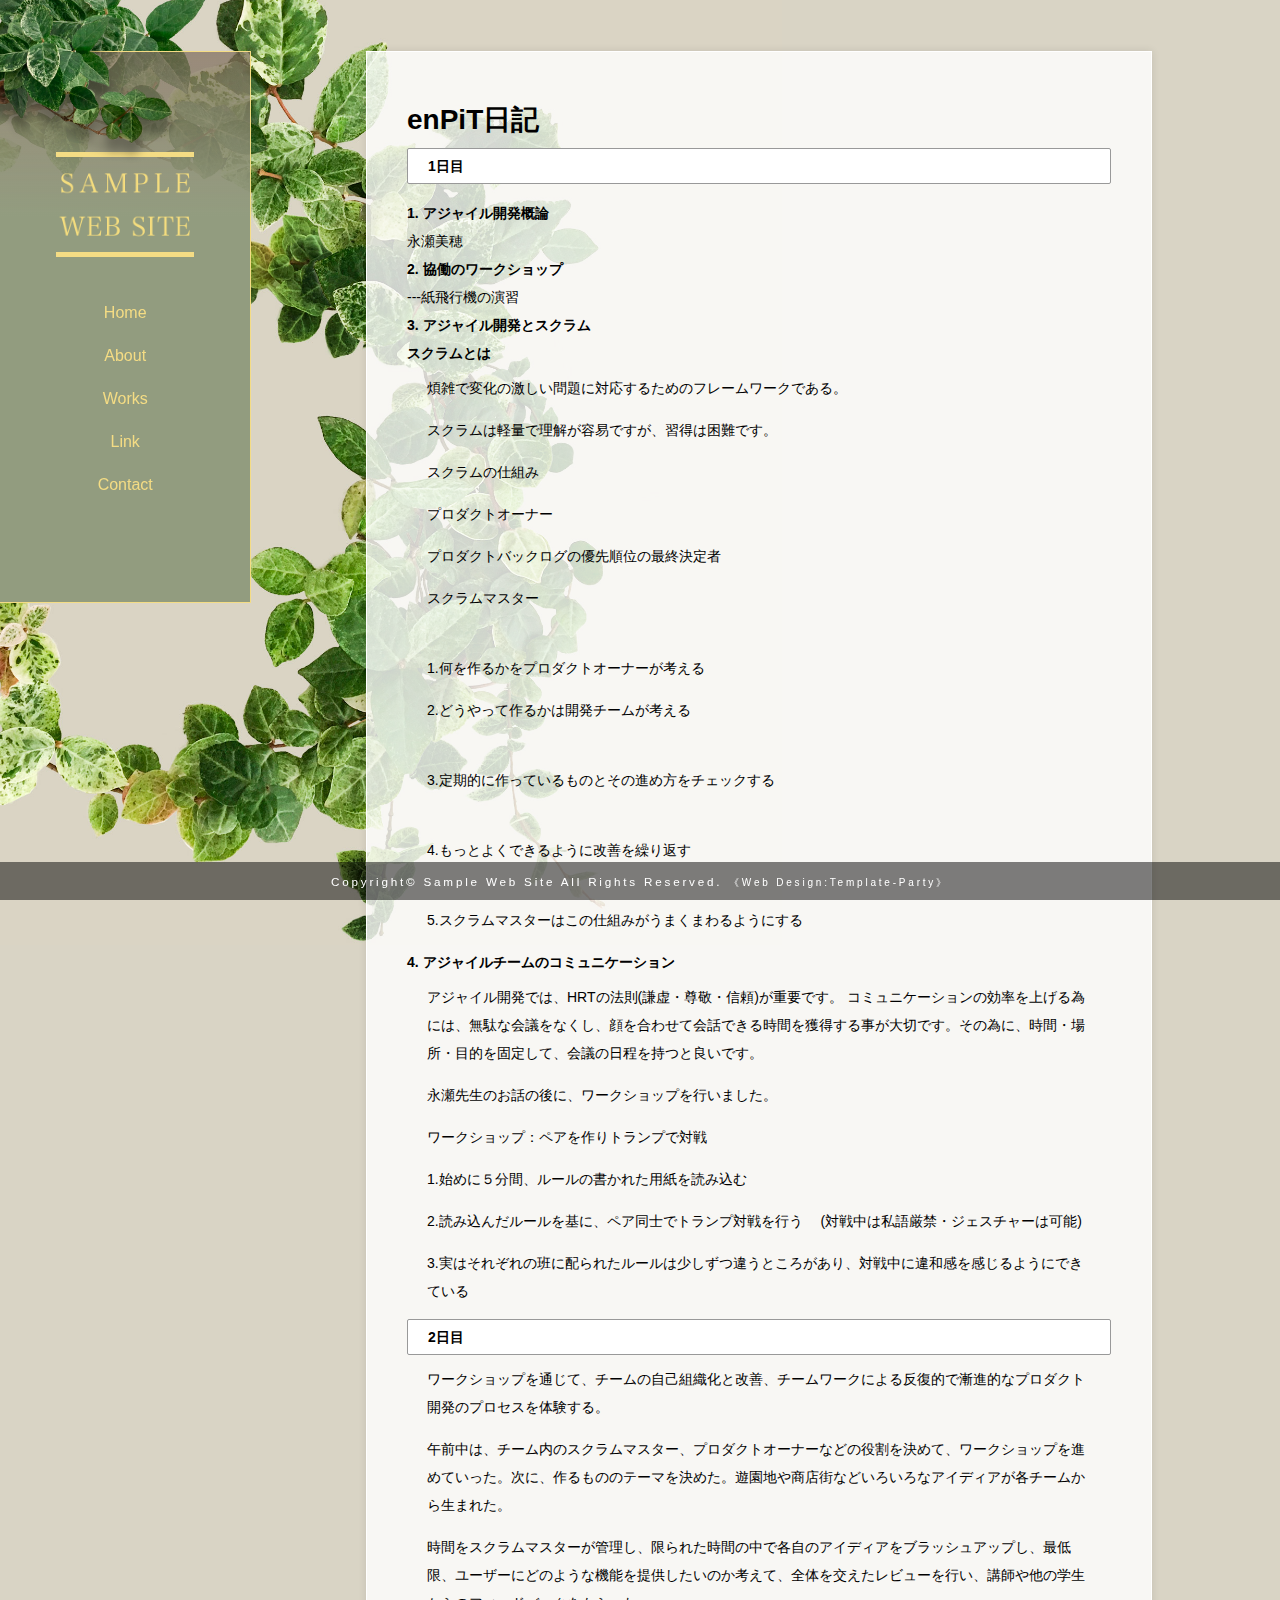
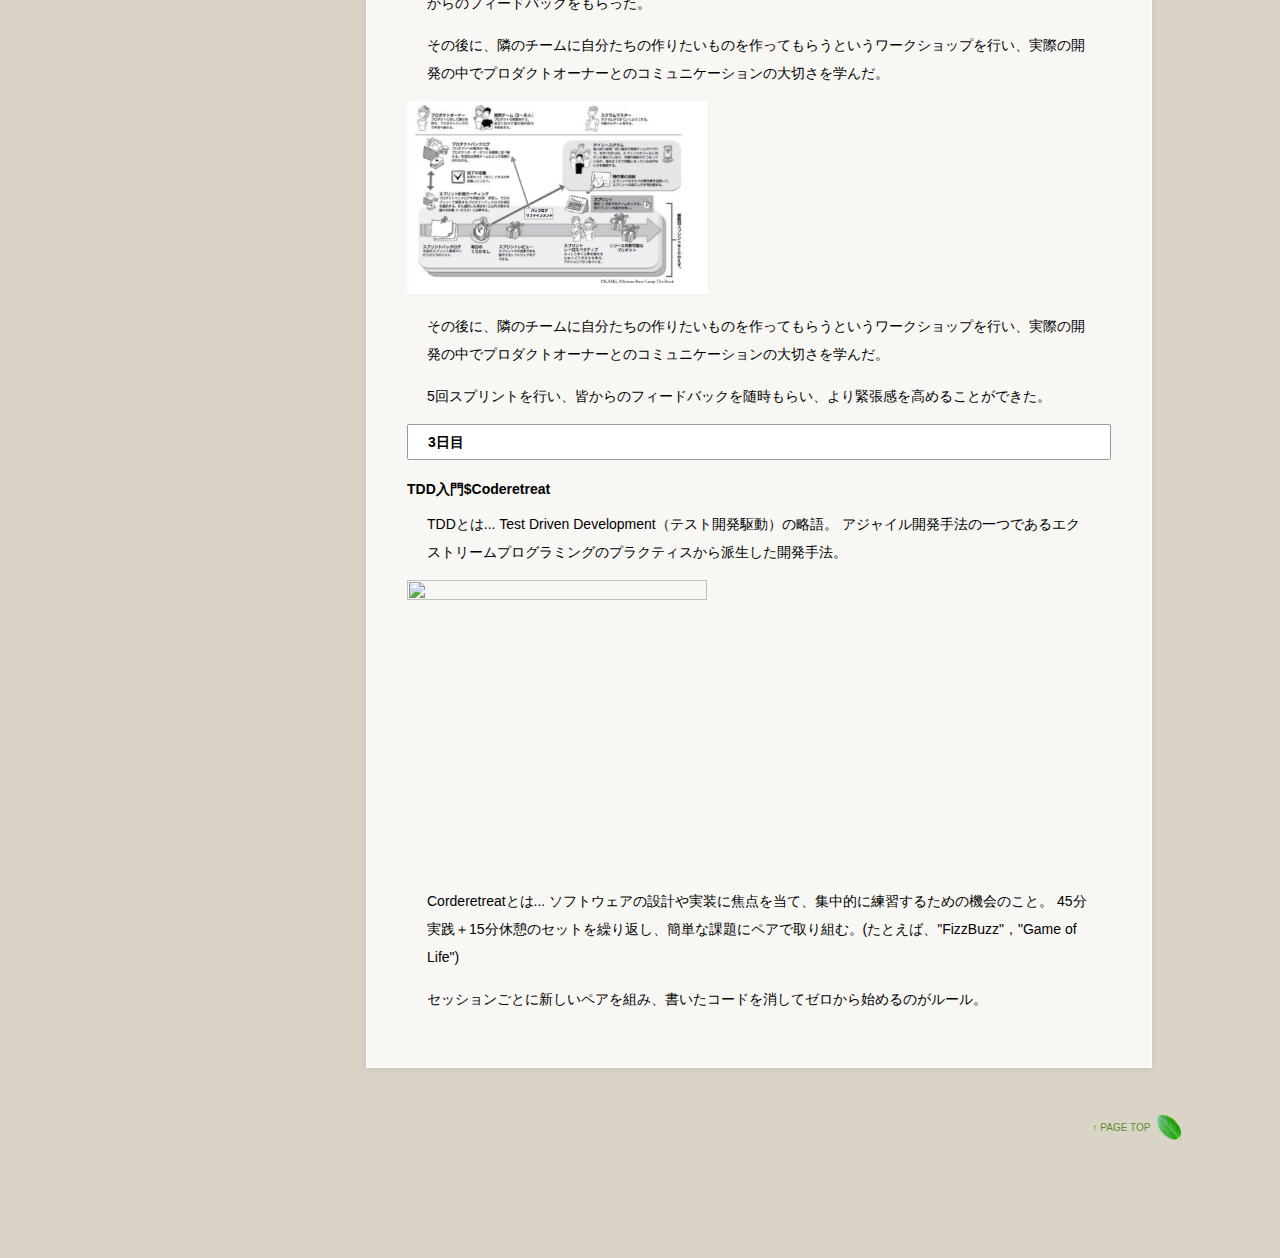
==== commit a9c7e4fb: "add 3day" ====
--- a/tp_simple13_green/about.html
+++ b/tp_simple13_green/about.html
@@ -85,8 +85,15 @@
 <p>その後に、隣のチームに自分たちの作りたいものを作ってもらうというワークショップを行い、実際の開発の中でプロダクトオーナーとのコミュニケーションの大切さを学んだ。</p>
 <p>5回スプリントを行い、皆からのフィードバックを随時もらい、より緊張感を高めることができた。</p>
 <h3>3日目</h3>
-<p>3日目はテスト駆動開発を実際の現場と同じようにして行った。くじ引きでペアになり、合計で5回の開発を行った。</p>
+<h4>TDD入門$Coderetreat</h4>
+<p>TDDとは...
+Test Driven Development（テスト開発駆動）の略語。
+アジャイル開発手法の一つであるエクストリームプログラミングのプラクティスから派生した開発手法。</p>
 <img src = "morikazu.jpg" width = "300" height = "300">
+<p>Corderetreatとは...
+ソフトウェアの設計や実装に焦点を当て、集中的に練習するための機会のこと。
+45分実践＋15分休憩のセットを繰り返し、簡単な課題にペアで取り組む。(たとえば、"FizzBuzz"，"Game of Life")</p>
+<p>セッションごとに新しいペアを組み、書いたコードを消してゼロから始めるのがルール。</p>
 </section>
 
 </div>
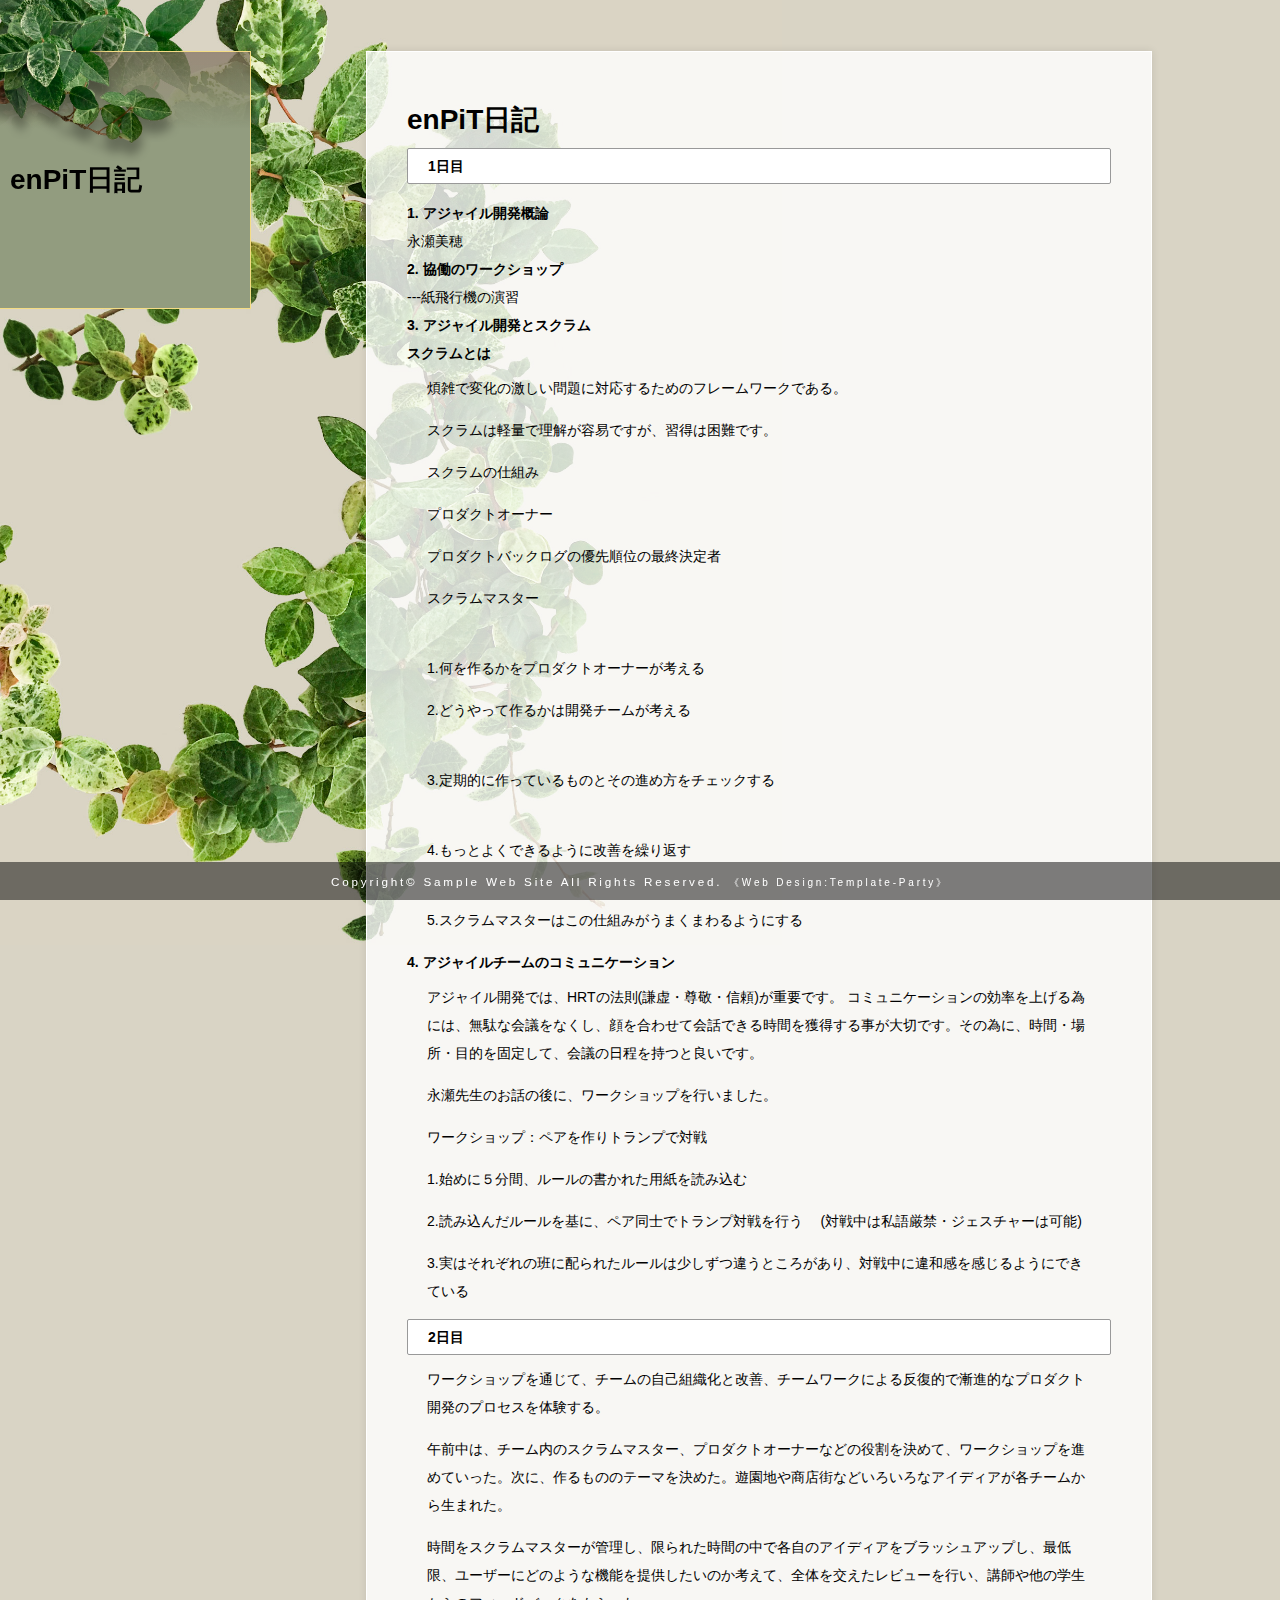
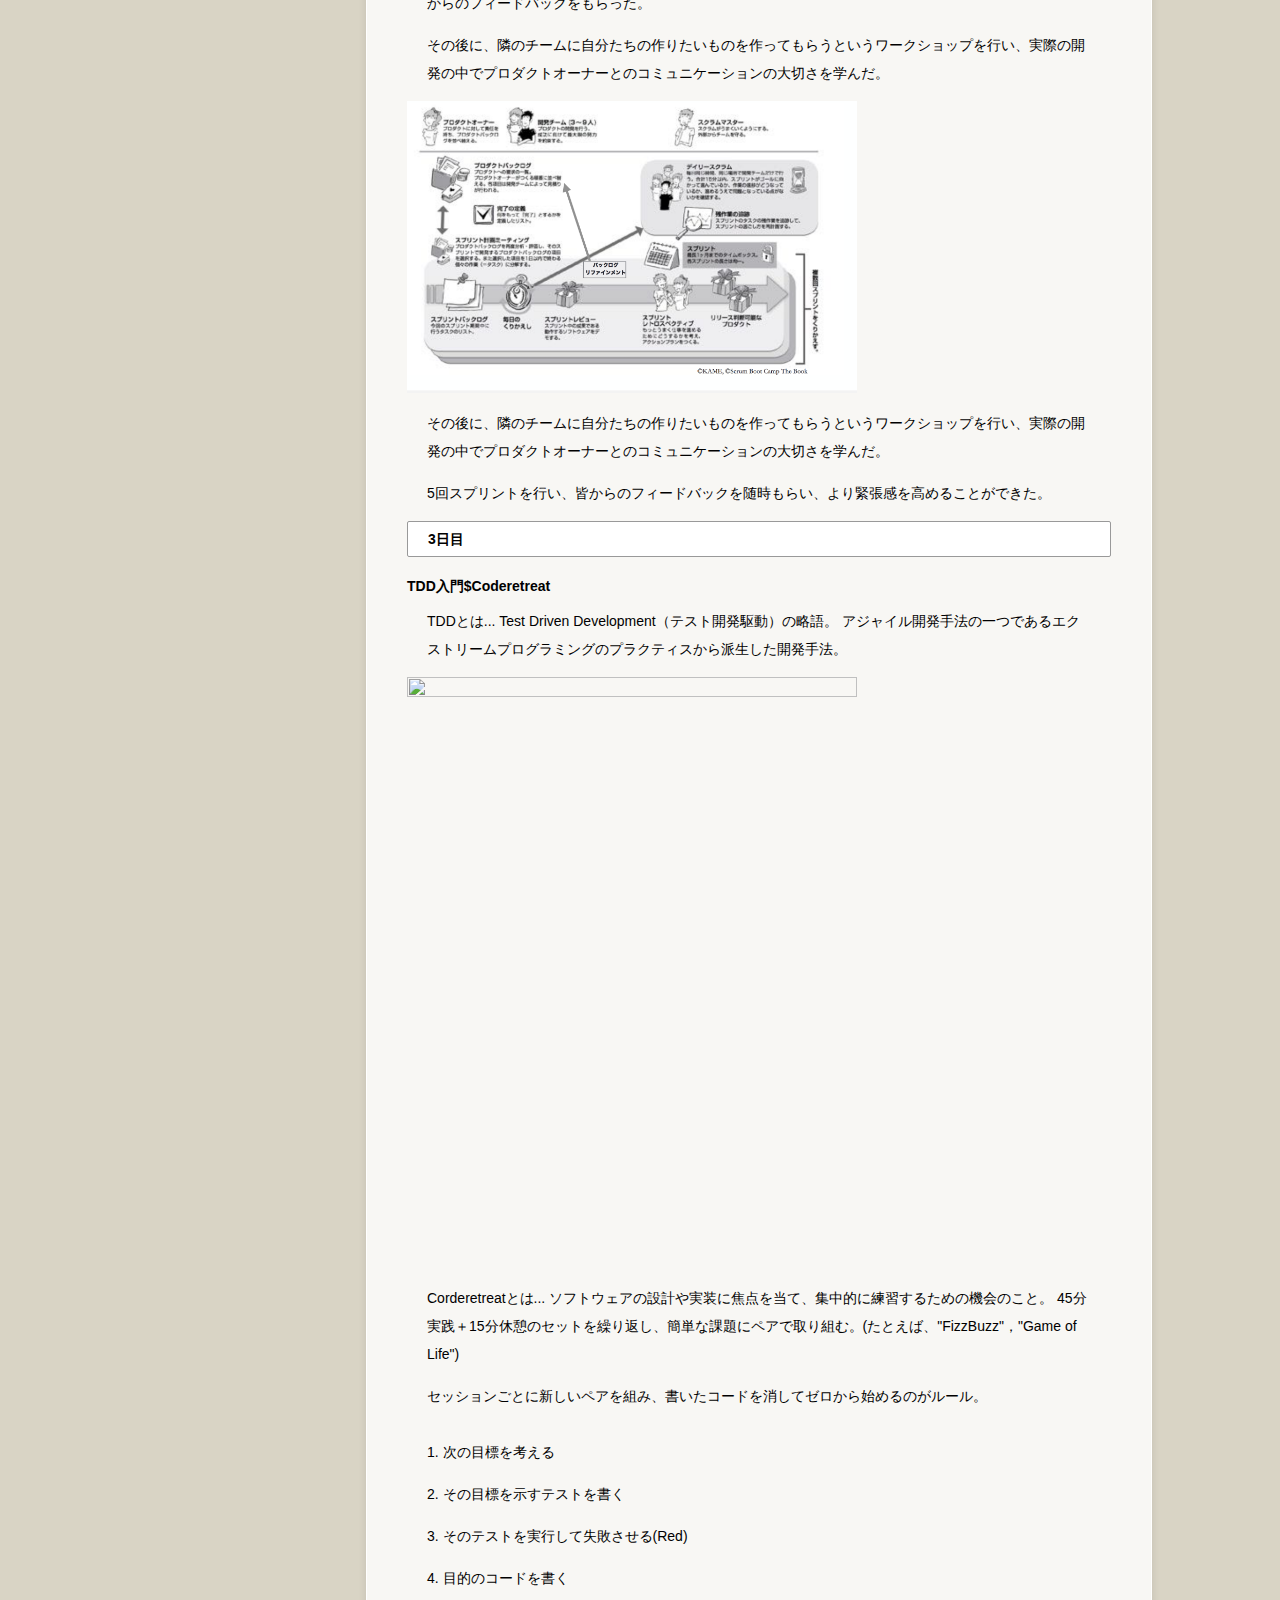
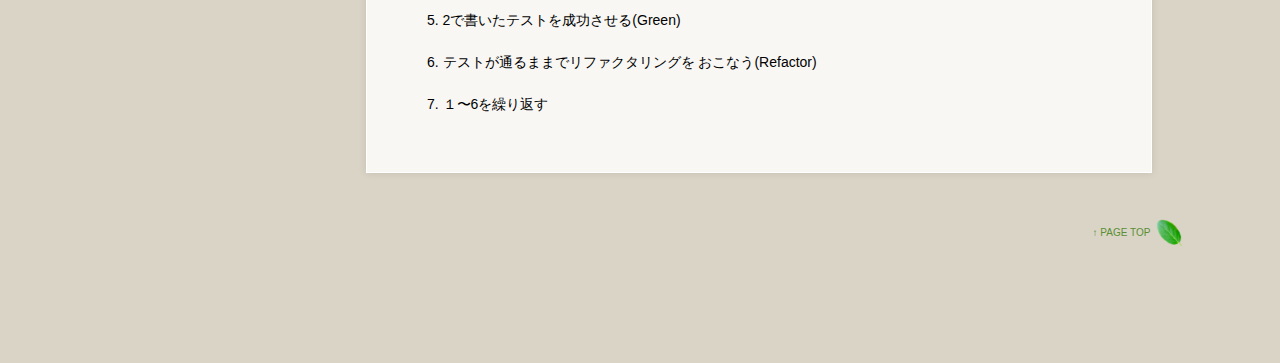
==== commit f378d0af: "finish sprint2" ====
--- a/tp_simple13_green/about.html
+++ b/tp_simple13_green/about.html
@@ -81,7 +81,7 @@
 <p>午前中は、チーム内のスクラムマスター、プロダクトオーナーなどの役割を決めて、ワークショップを進めていった。次に、作るもののテーマを決めた。遊園地や商店街などいろいろなアイディアが各チームから生まれた。</p>
 <p>時間をスクラムマスターが管理し、限られた時間の中で各自のアイディアをブラッシュアップし、最低限、ユーザーにどのような機能を提供したいのか考えて、全体を交えたレビューを行い、講師や他の学生からのフィードバックをもらった。</p>
 <p>その後に、隣のチームに自分たちの作りたいものを作ってもらうというワークショップを行い、実際の開発の中でプロダクトオーナーとのコミュニケーションの大切さを学んだ。</p>
-<img src = "2day.png" width = "300" height = "300">
+<img src = "2day.png" width = "450" height = "600">
 <p>その後に、隣のチームに自分たちの作りたいものを作ってもらうというワークショップを行い、実際の開発の中でプロダクトオーナーとのコミュニケーションの大切さを学んだ。</p>
 <p>5回スプリントを行い、皆からのフィードバックを随時もらい、より緊張感を高めることができた。</p>
 <h3>3日目</h3>
@@ -89,11 +89,20 @@
 <p>TDDとは...
 Test Driven Development（テスト開発駆動）の略語。
 アジャイル開発手法の一つであるエクストリームプログラミングのプラクティスから派生した開発手法。</p>
-<img src = "morikazu.jpg" width = "300" height = "300">
+<img src = "morikazu.jpg" width = "450" height = "600">
 <p>Corderetreatとは...
 ソフトウェアの設計や実装に焦点を当て、集中的に練習するための機会のこと。
 45分実践＋15分休憩のセットを繰り返し、簡単な課題にペアで取り組む。(たとえば、"FizzBuzz"，"Game of Life")</p>
 <p>セッションごとに新しいペアを組み、書いたコードを消してゼロから始めるのがルール。</p>
+<p><TDDのサイクル></p>
+
+<p>1. 次の目標を考える</p>
+<p>2. その目標を示すテストを書く</p>
+<p>3. そのテストを実行して失敗させる(Red)</p>
+<p>4. 目的のコードを書く</p>
+<p>5. 2で書いたテストを成功させる(Green)</p>
+<p>6. テストが通るままでリファクタリングを おこなう(Refactor)</p>
+<p>7. １〜6を繰り返す</p>
 </section>
 
 </div>
@@ -102,16 +111,9 @@
 <div id="sub">
 
 <!--PC用（801px以上端末）ロゴ-->
-<h1 class="logo"><a href="index.html"><img src="images/logo.png" alt="Sample Web Site"></a></h1>
+<h1>enPiT日記</h1>
 <!--PC用（801px以上端末）メニュー-->
 <nav id="menubar">
-<ul>
-<li><a href="index.html">Home</a></li>
-<li><a href="about.html">About</a></li>
-<li><a href="works.html">Works</a></li>
-<li><a href="link.html">Link</a></li>
-<li><a href="contact.html">Contact</a></li>
-</ul>
 </nav>
 
 </div>
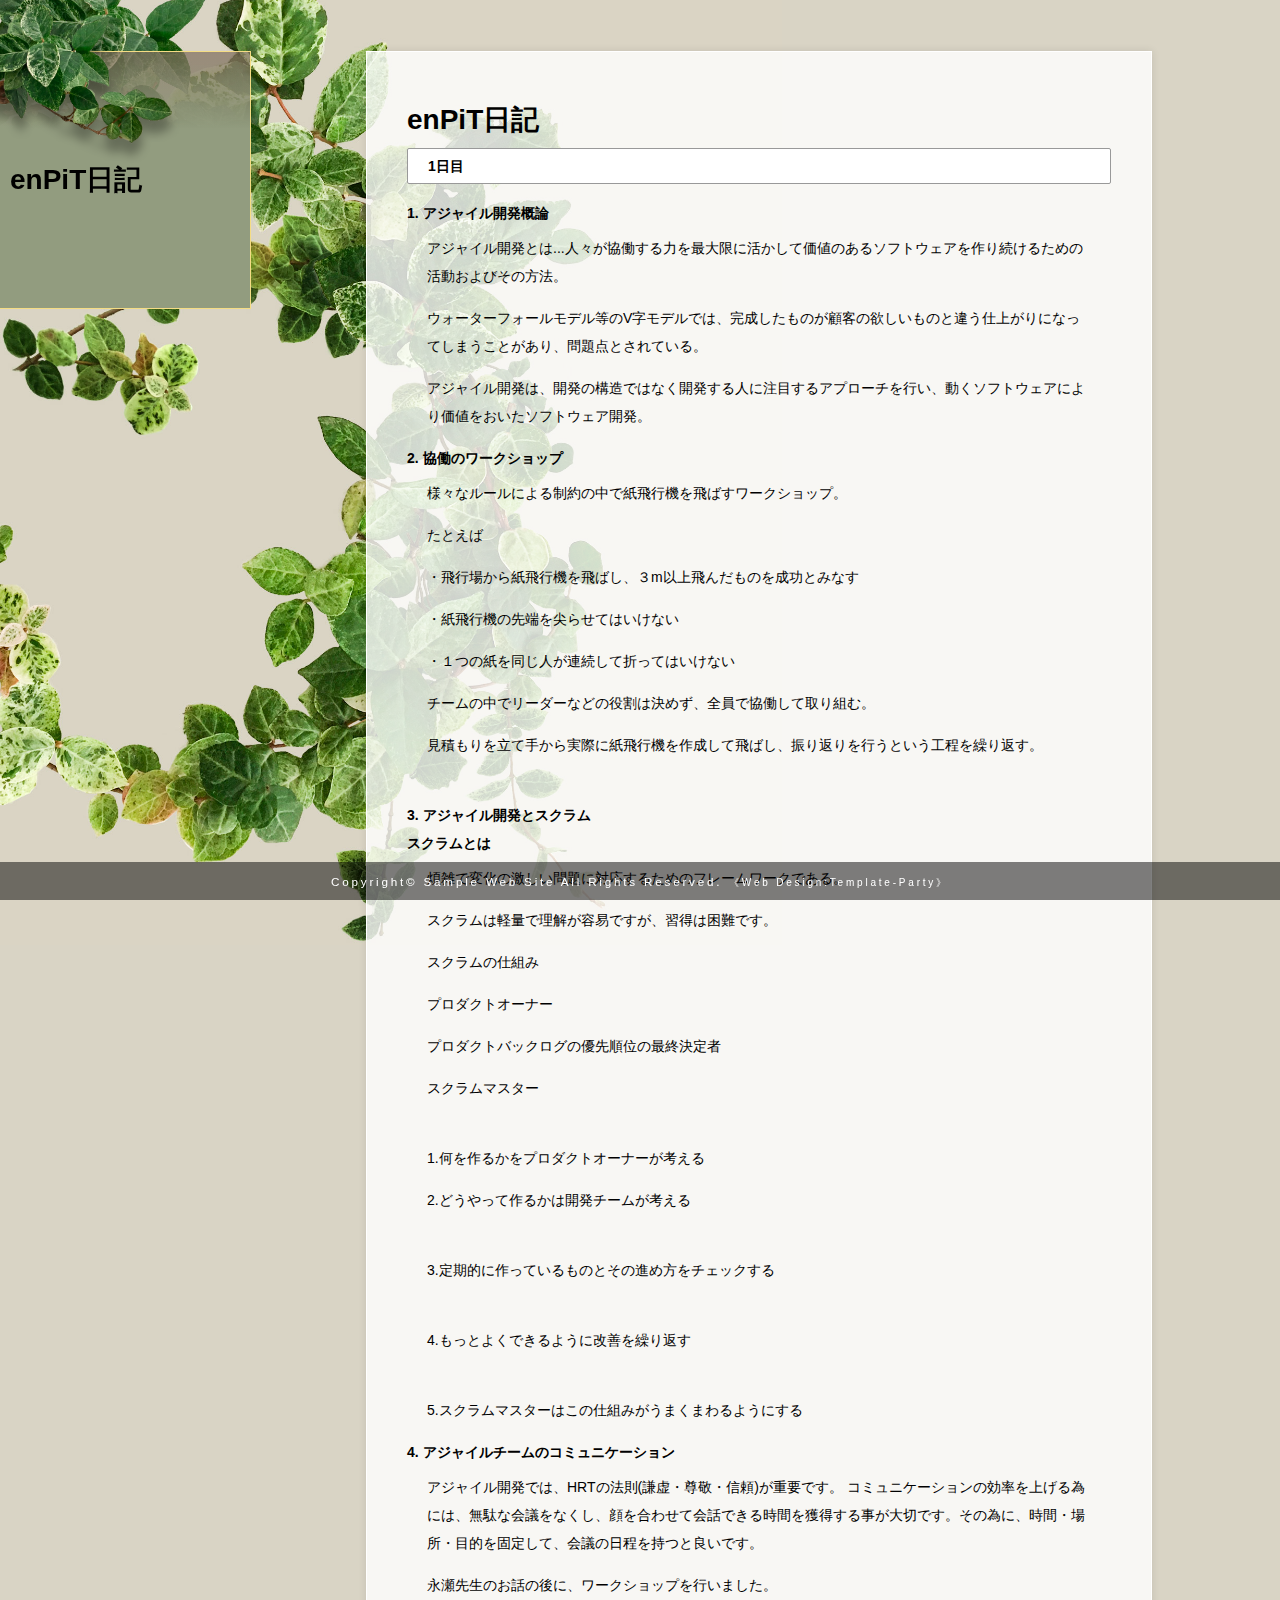
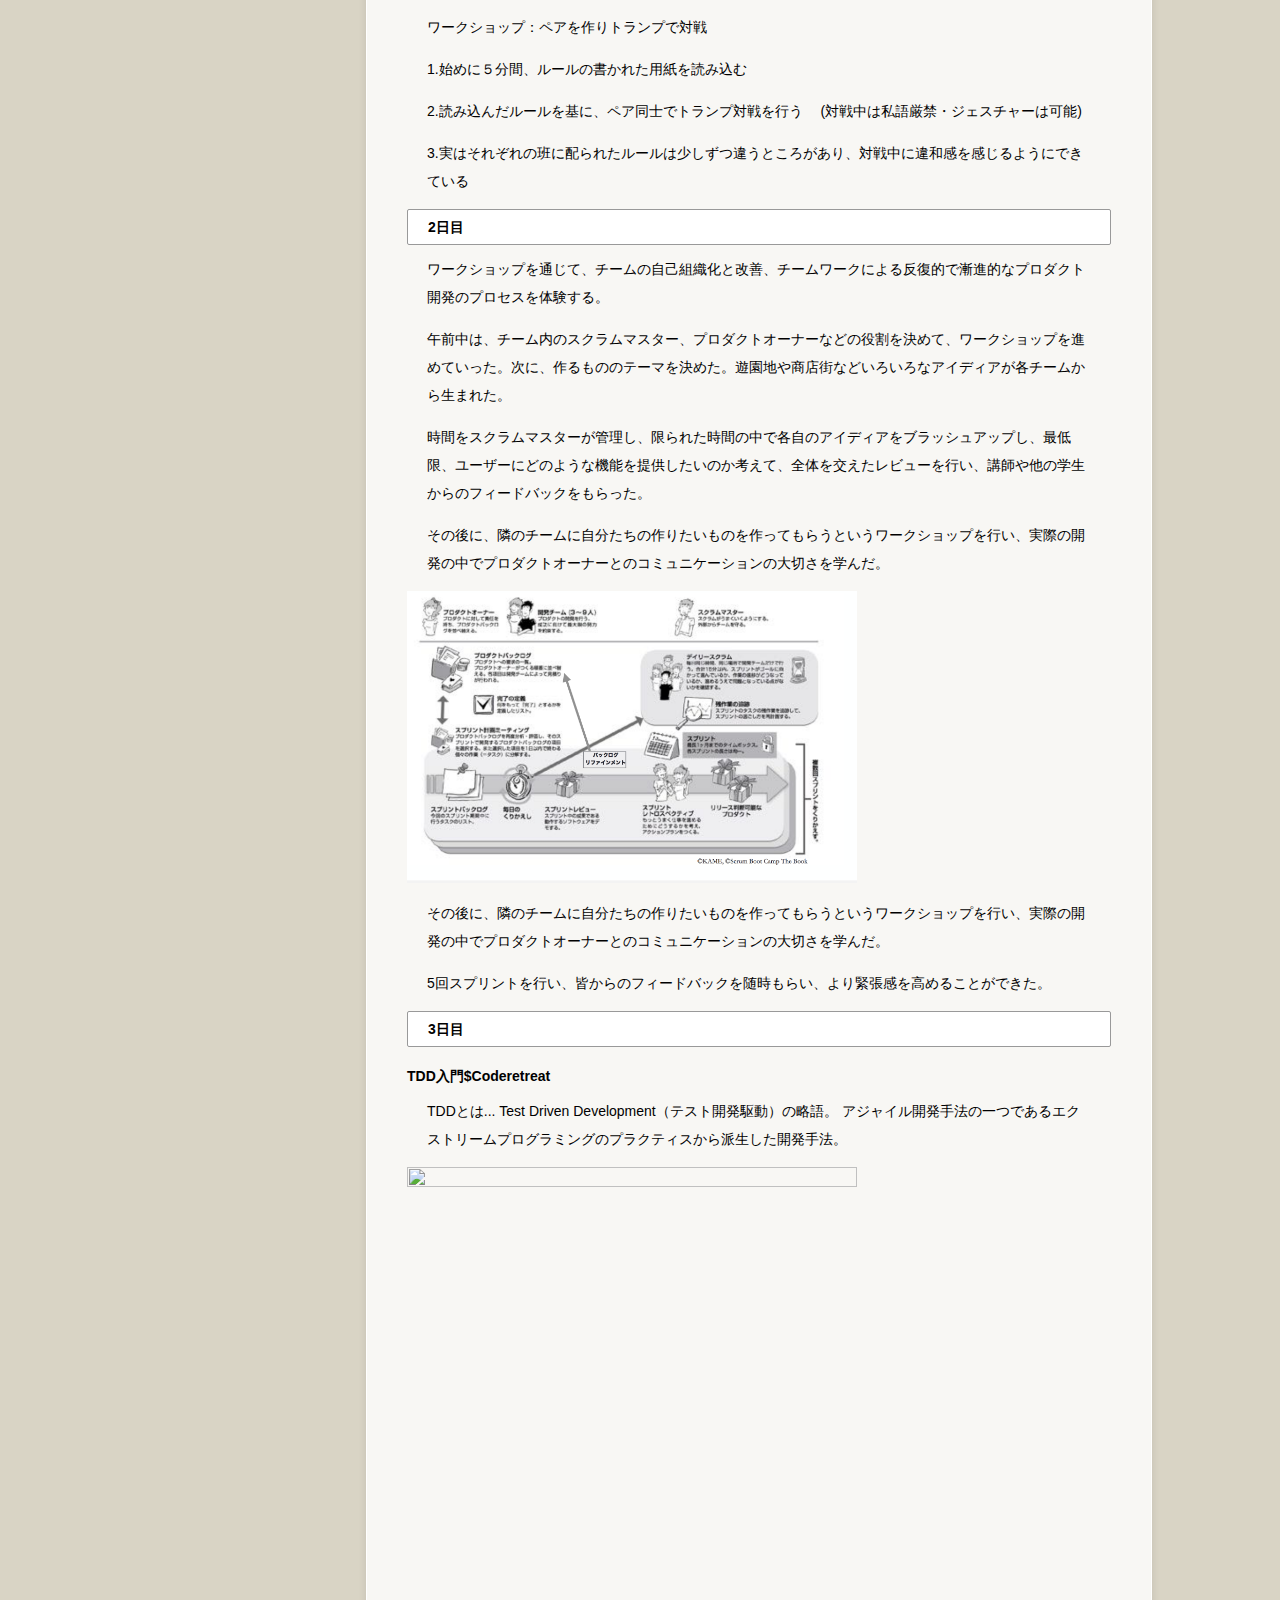
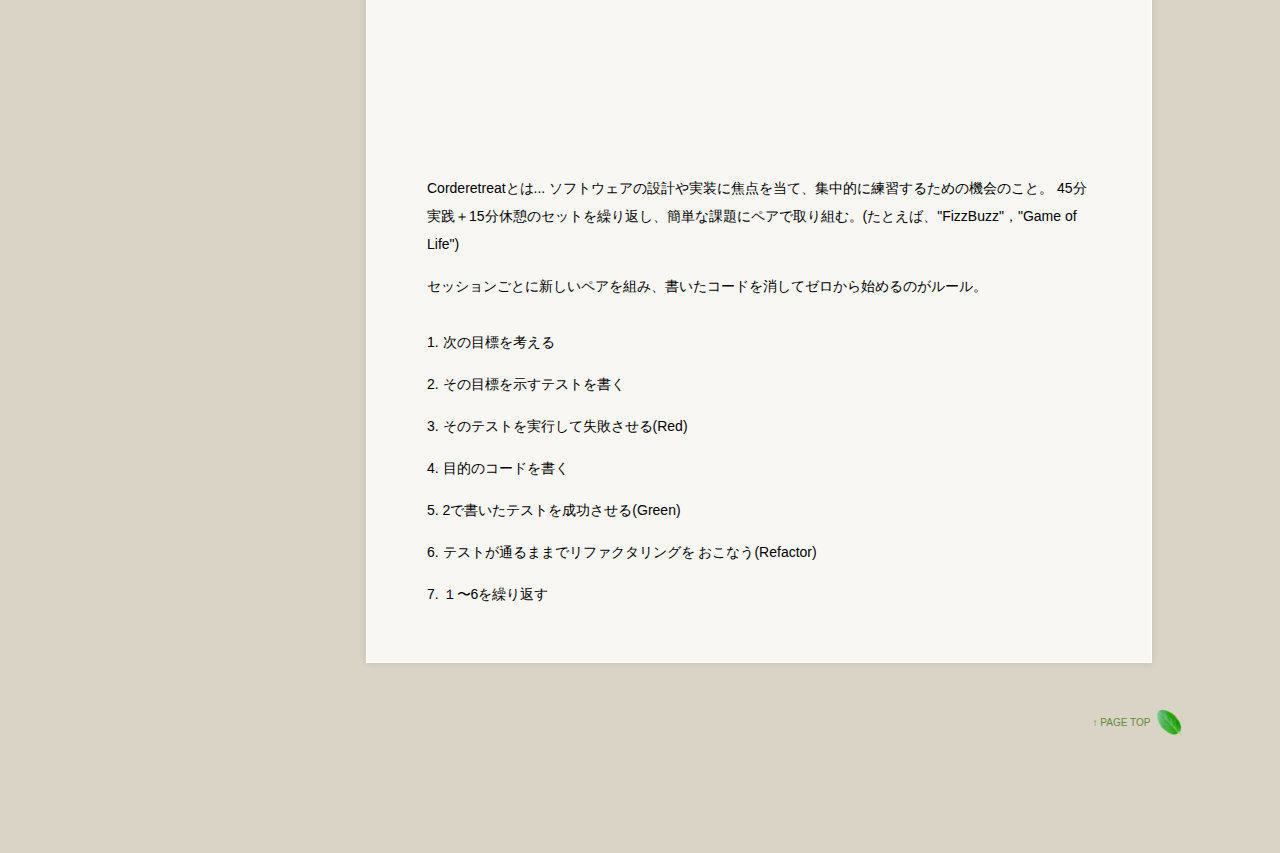
==== commit 6c9ae3d7: "add about" ====
--- a/tp_simple13_green/about.html
+++ b/tp_simple13_green/about.html
@@ -42,10 +42,20 @@
 
 <h3>1日目</h3>
 <h4>1.	アジャイル開発概論</h4>
-永瀬美穂
+<p>アジャイル開発とは...人々が協働する力を最大限に活かして価値のあるソフトウェアを作り続けるための活動およびその方法。</p>
+<p>ウォーターフォールモデル等のV字モデルでは、完成したものが顧客の欲しいものと違う仕上がりになってしまうことがあり、問題点とされている。</p>
+<p>アジャイル開発は、開発の構造ではなく開発する人に注目するアプローチを行い、動くソフトウェアにより価値をおいたソフトウェア開発。</p>
+  
 <h4>2.	協働のワークショップ</h4>
 
----紙飛行機の演習
+<p>様々なルールによる制約の中で紙飛行機を飛ばすワークショップ。</p>
+<p>たとえば</p>
+<p>・飛行場から紙飛行機を飛ばし、３m以上飛んだものを成功とみなす</p>
+<p>・紙飛行機の先端を尖らせてはいけない</p>
+<p>・１つの紙を同じ人が連続して折ってはいけない</p>
+
+<p>チームの中でリーダーなどの役割は決めず、全員で協働して取り組む。</p>
+<p>見積もりを立て手から実際に紙飛行機を作成して飛ばし、振り返りを行うという工程を繰り返す。</p>
 　
 <h4>3.	アジャイル開発とスクラム</h4>
 
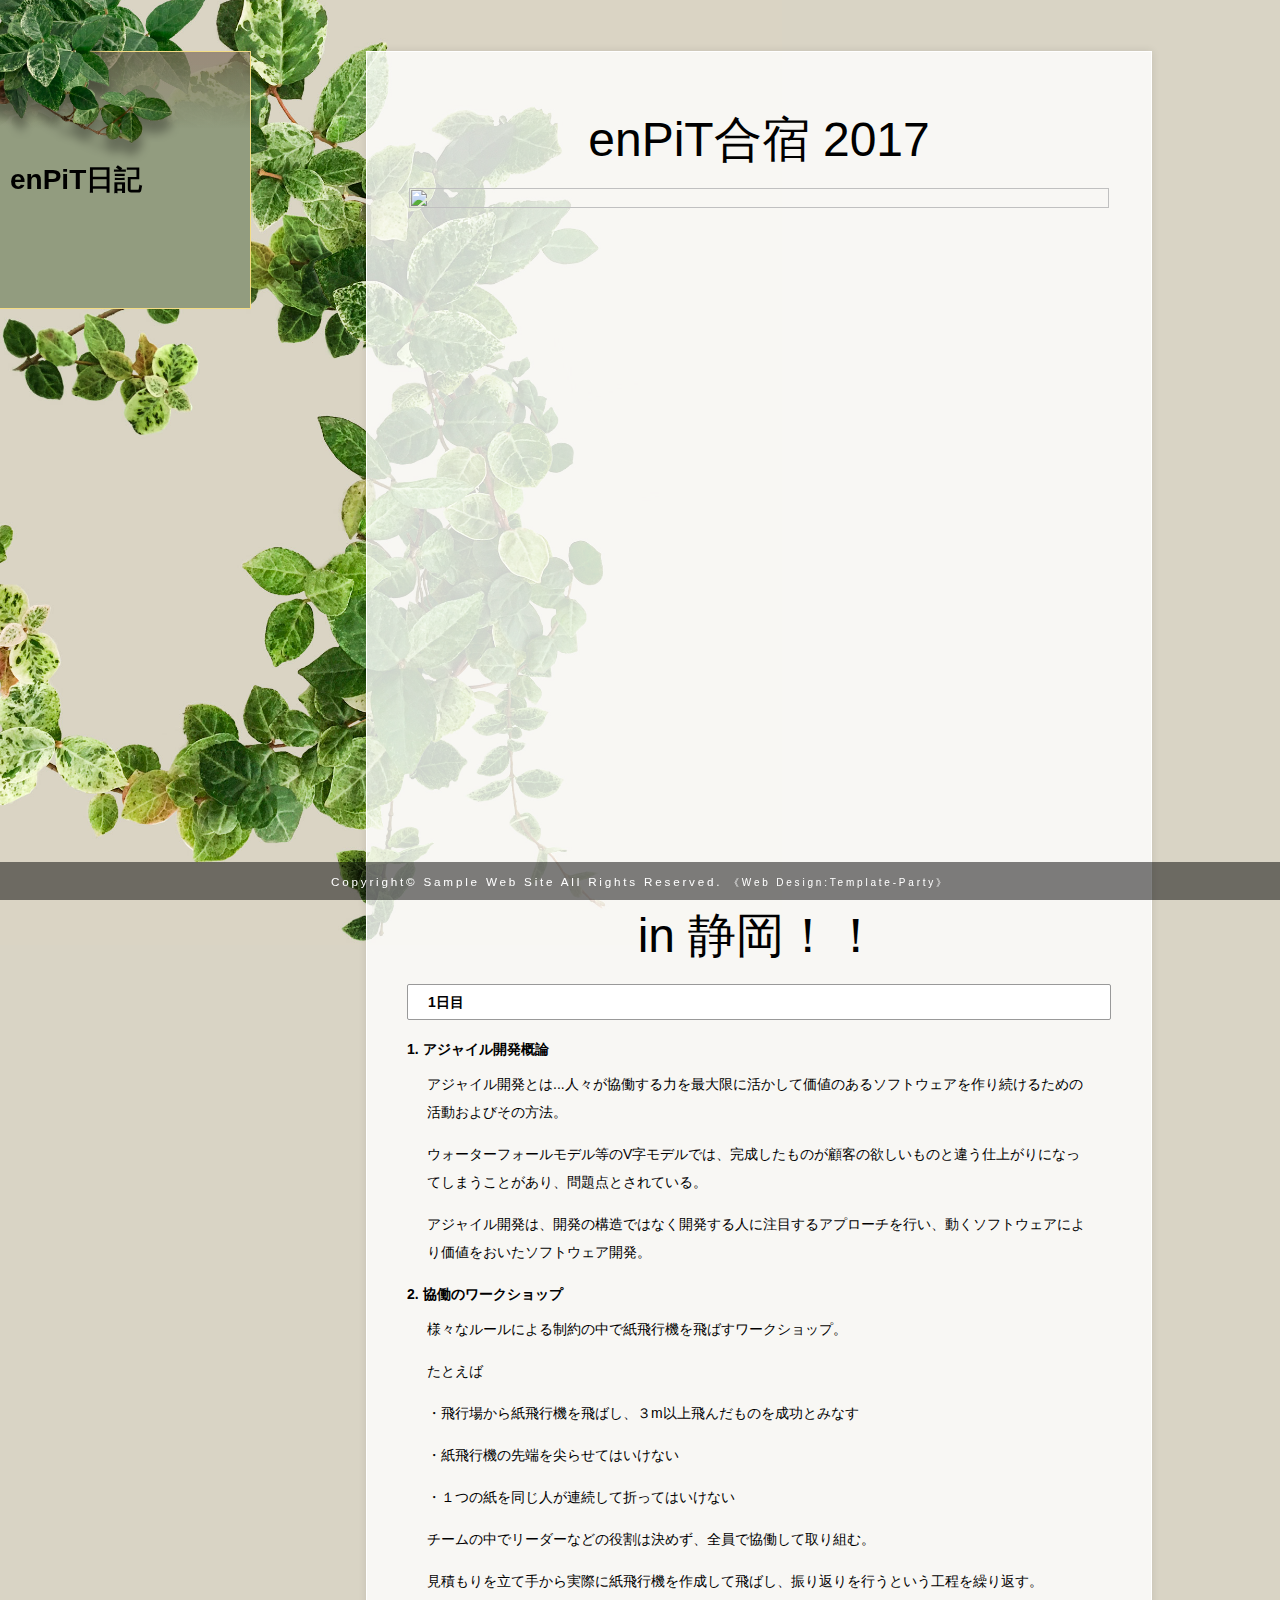
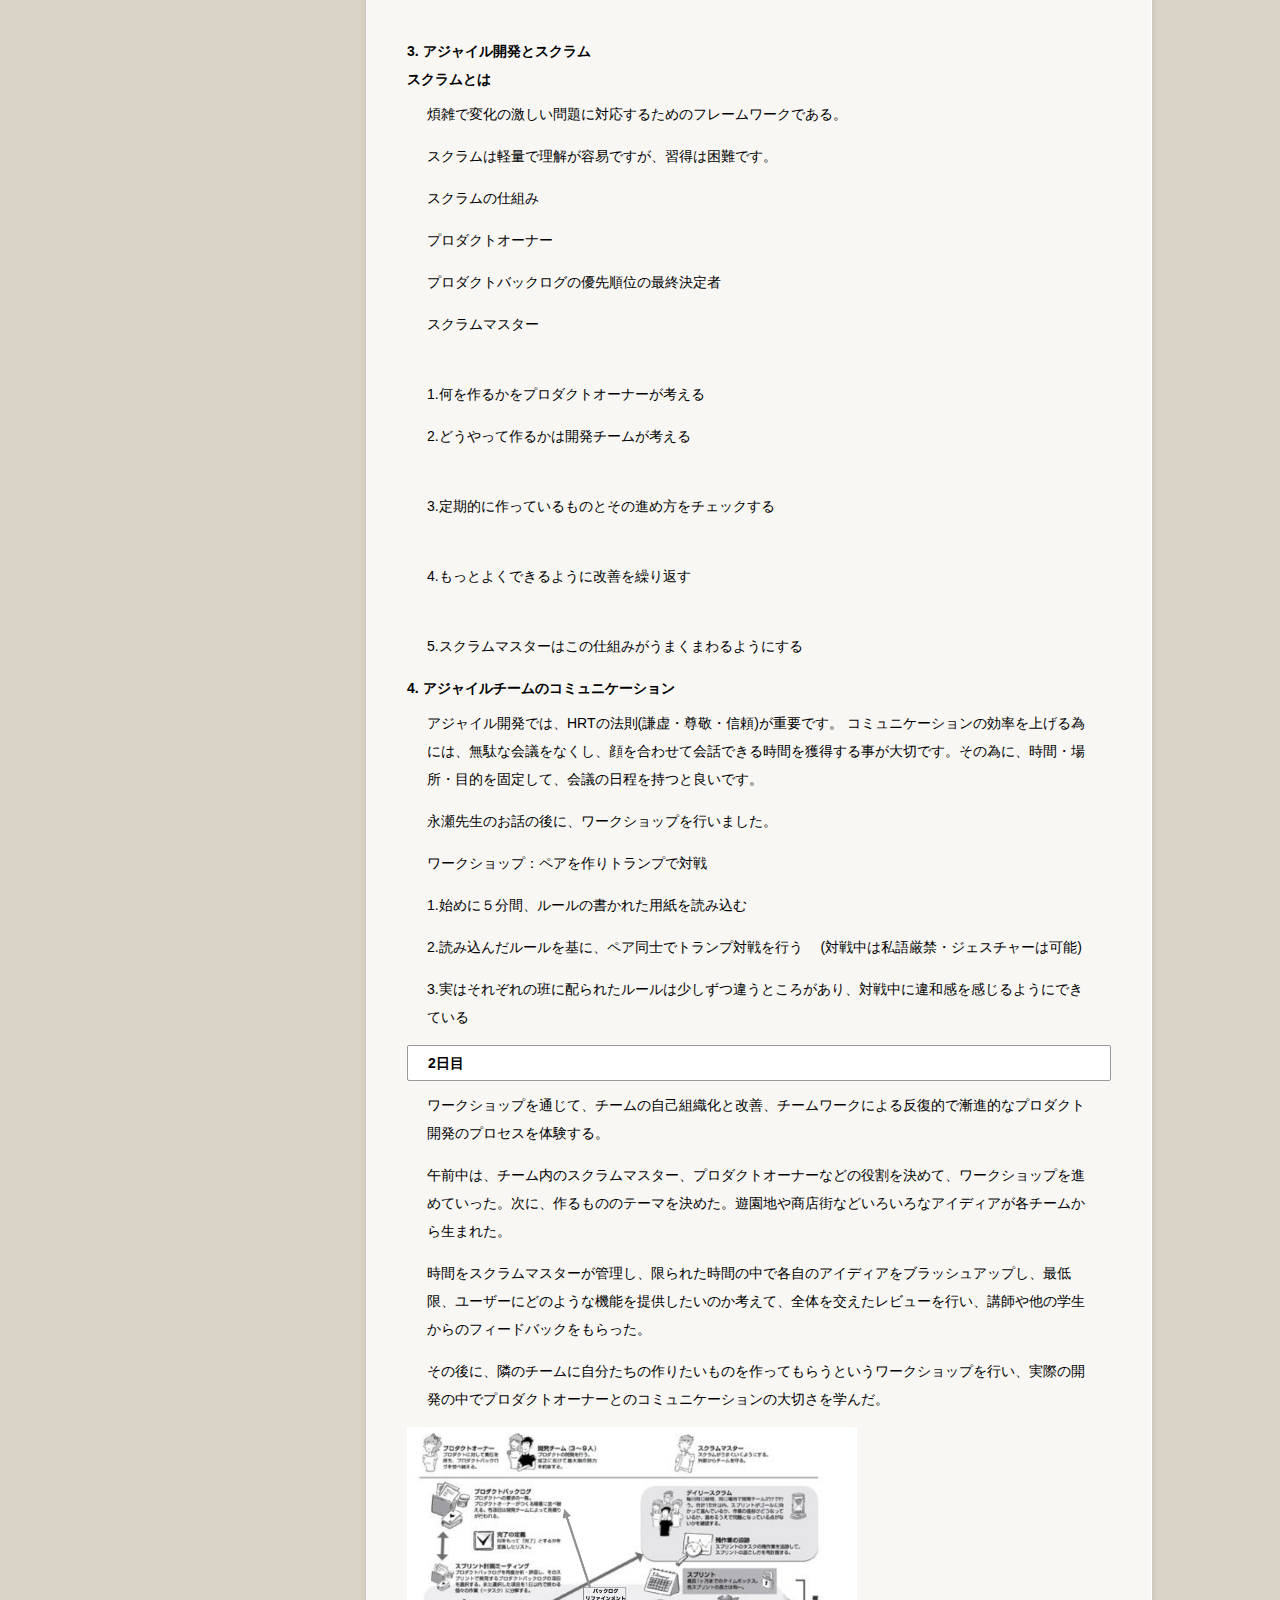
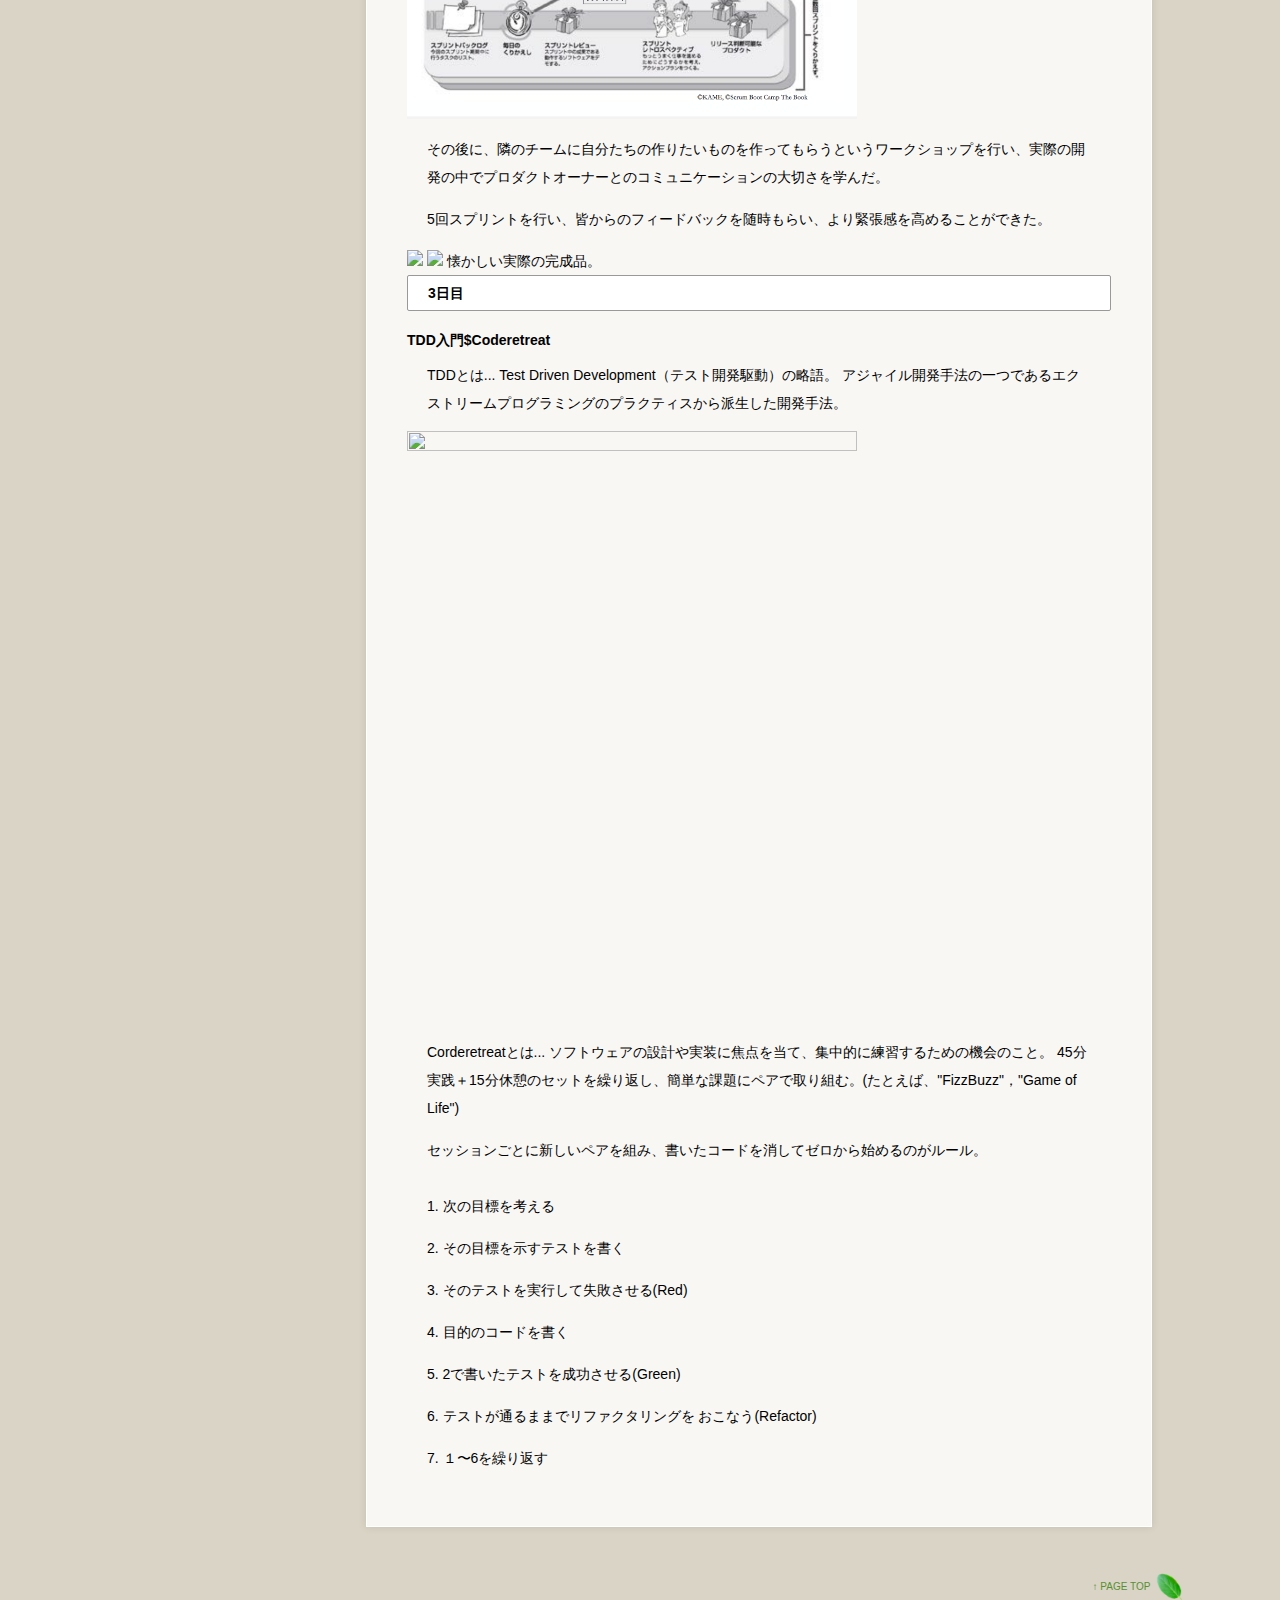
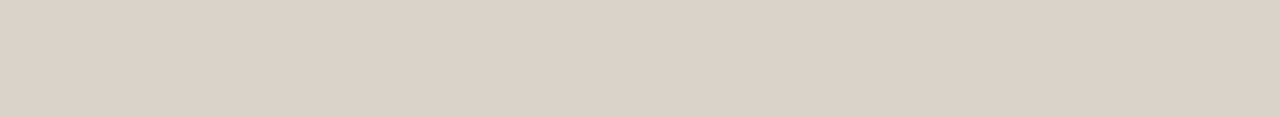
==== commit 7a142742: "add pic" ====
--- a/tp_simple13_green/about.html
+++ b/tp_simple13_green/about.html
@@ -38,8 +38,11 @@
 
 <section id="about">
 
-<h1>enPiT日記</h1>
-
+<div align="center">
+<font size = "7">enPiT合宿 2017</font>
+<img src = "syugou.jpg" width = "700" height = "700">
+<font size = "7">in 静岡！！</font>
+</div>
 <h3>1日目</h3>
 <h4>1.	アジャイル開発概論</h4>
 <p>アジャイル開発とは...人々が協働する力を最大限に活かして価値のあるソフトウェアを作り続けるための活動およびその方法。</p>
@@ -94,6 +97,9 @@
 <img src = "2day.png" width = "450" height = "600">
 <p>その後に、隣のチームに自分たちの作りたいものを作ってもらうというワークショップを行い、実際の開発の中でプロダクトオーナーとのコミュニケーションの大切さを学んだ。</p>
 <p>5回スプリントを行い、皆からのフィードバックを随時もらい、より緊張感を高めることができた。</p>
+<img src = "syasin1.jpg">
+<img src = "syasin2.jpg">
+懐かしい実際の完成品。
 <h3>3日目</h3>
 <h4>TDD入門$Coderetreat</h4>
 <p>TDDとは...
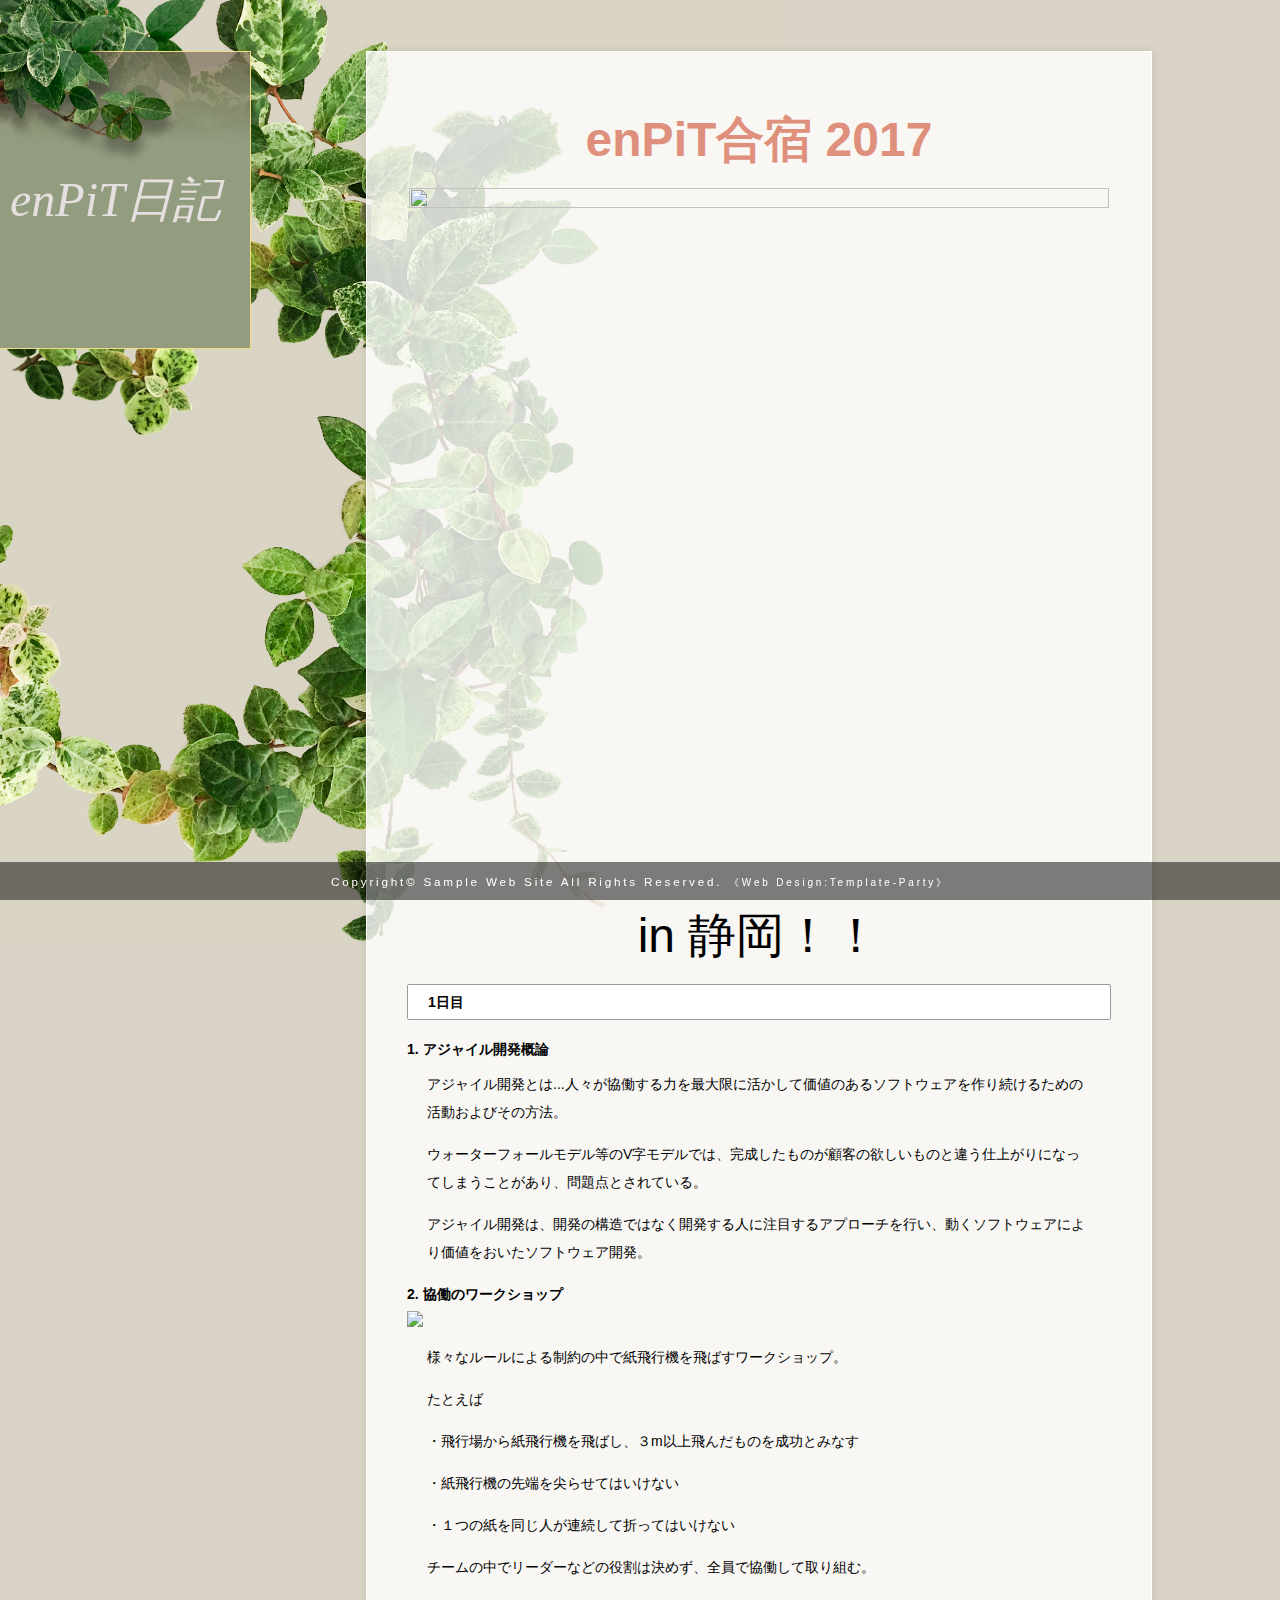
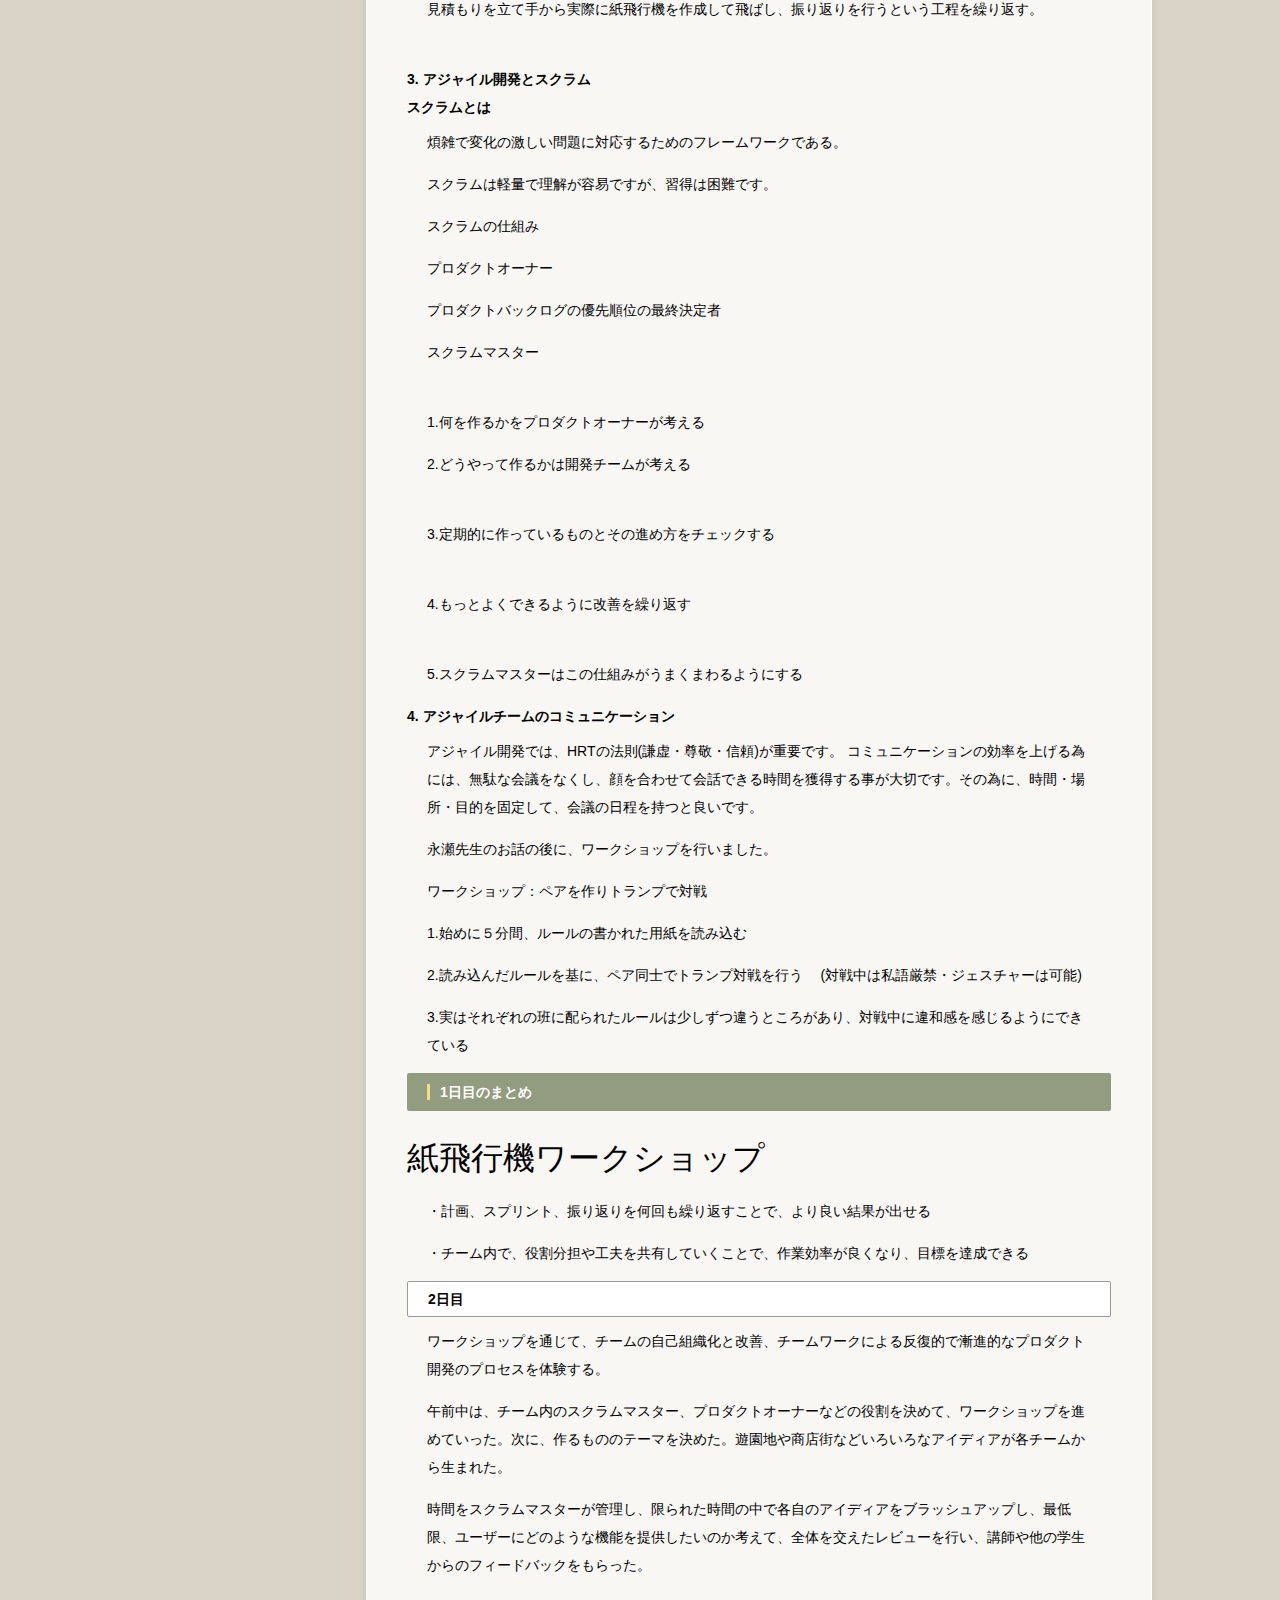
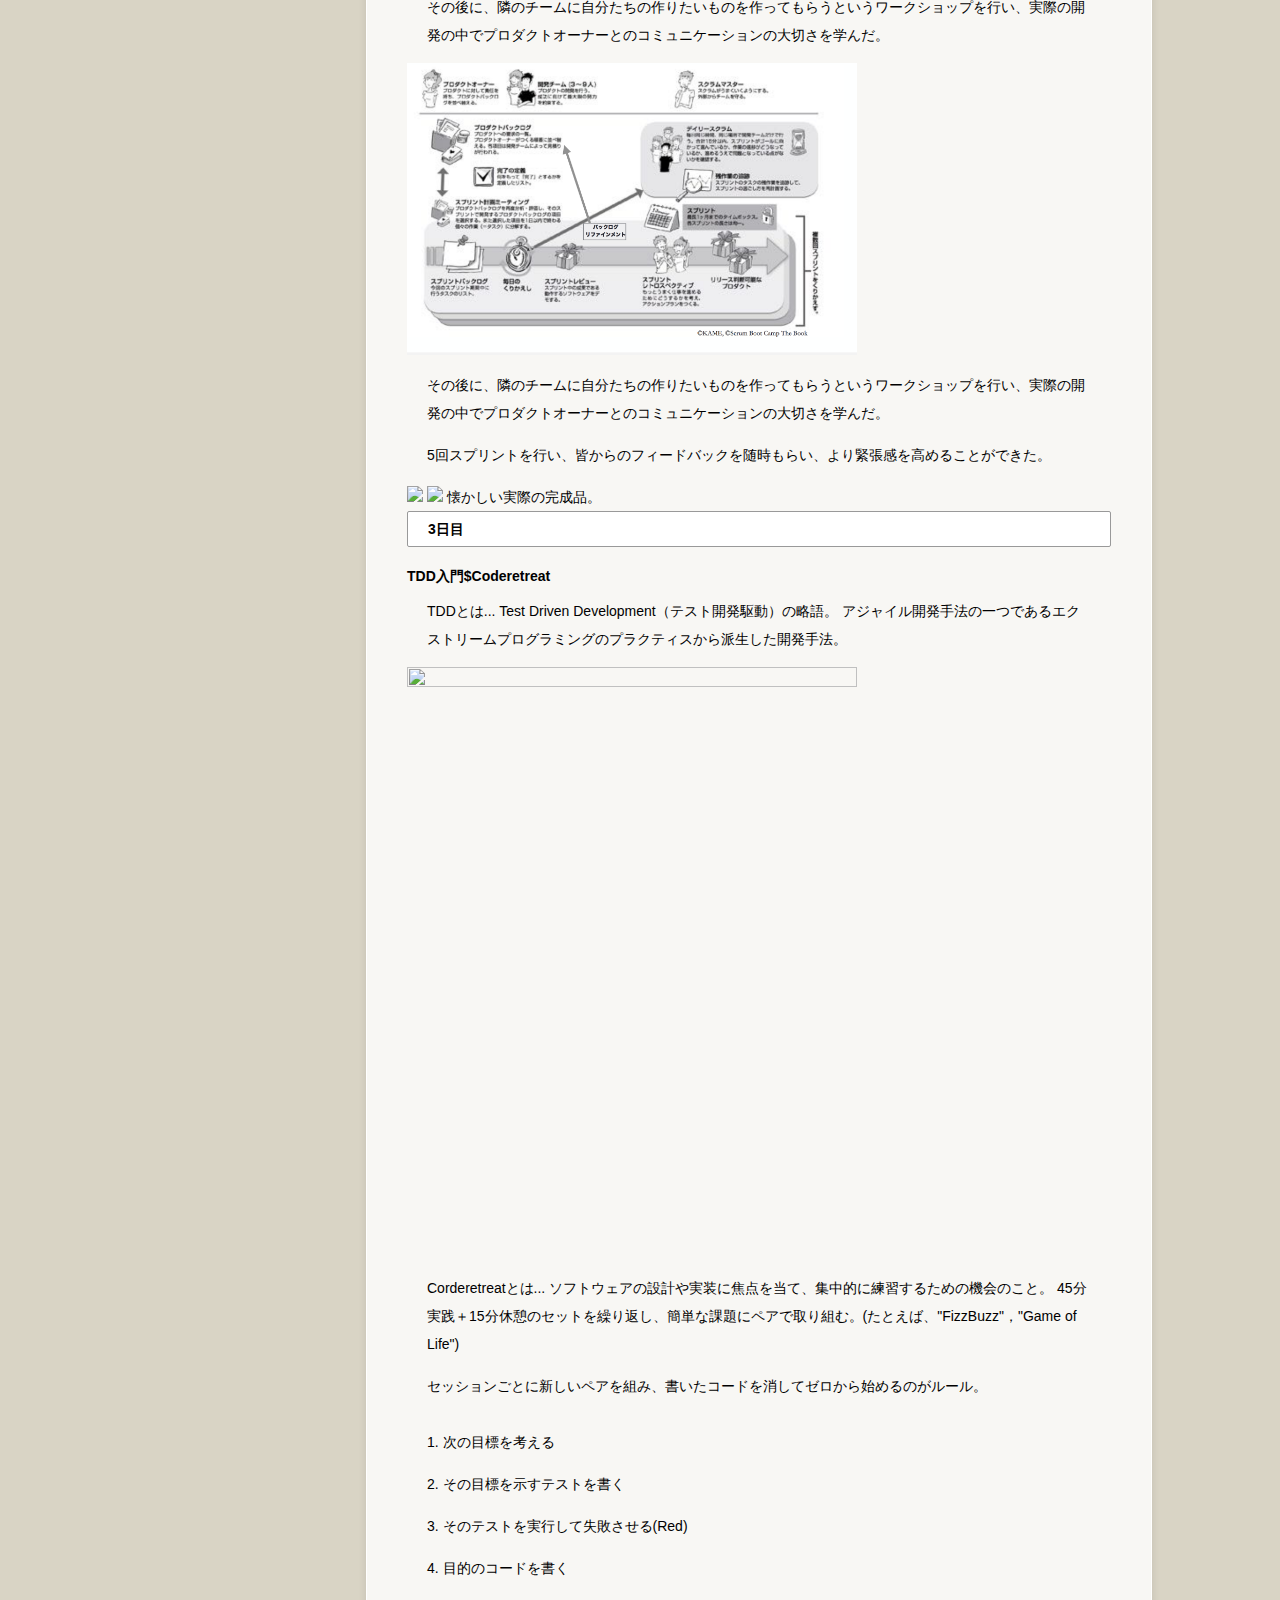
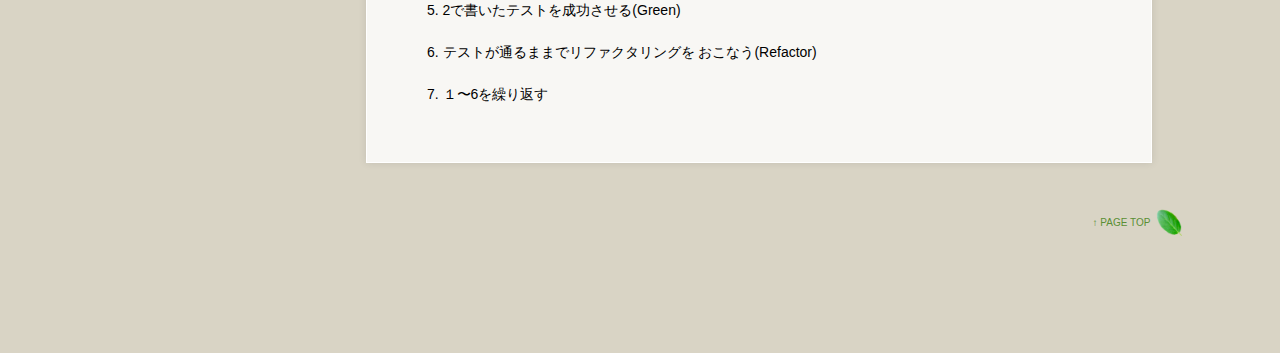
==== commit df46c266: "add final" ====
--- a/tp_simple13_green/about.html
+++ b/tp_simple13_green/about.html
@@ -39,7 +39,7 @@
 <section id="about">
 
 <div align="center">
-<font size = "7">enPiT合宿 2017</font>
+<font size = "7" ><B><font color = "#DF907C">enPiT合宿 2017</font></B></font>
 <img src = "syugou.jpg" width = "700" height = "700">
 <font size = "7">in 静岡！！</font>
 </div>
@@ -50,7 +50,7 @@
 <p>アジャイル開発は、開発の構造ではなく開発する人に注目するアプローチを行い、動くソフトウェアにより価値をおいたソフトウェア開発。</p>
   
 <h4>2.	協働のワークショップ</h4>
-
+<img src = "enPiT1day.jpg">
 <p>様々なルールによる制約の中で紙飛行機を飛ばすワークショップ。</p>
 <p>たとえば</p>
 <p>・飛行場から紙飛行機を飛ばし、３m以上飛んだものを成功とみなす</p>
@@ -89,6 +89,11 @@
 <p>2.読み込んだルールを基に、ペア同士でトランプ対戦を行う
 　(対戦中は私語厳禁・ジェスチャーは可能)</p>
 <p>3.実はそれぞれの班に配られたルールは少しずつ違うところがあり、対戦中に違和感を感じるようにできている</p>
+<h2>1日目のまとめ</h2>
+<font size = "6">紙飛行機ワークショップ</font>
+<p>・計画、スプリント、振り返りを何回も繰り返すことで、より良い結果が出せる</p>
+<p>・チーム内で、役割分担や工夫を共有していくことで、作業効率が良くなり、目標を達成できる</p>
+
 <h3>2日目</h3>
 <p>ワークショップを通じて、チームの自己組織化と改善、チームワークによる反復的で漸進的なプロダクト開発のプロセスを体験する。</p>
 <p>午前中は、チーム内のスクラムマスター、プロダクトオーナーなどの役割を決めて、ワークショップを進めていった。次に、作るもののテーマを決めた。遊園地や商店街などいろいろなアイディアが各チームから生まれた。</p>
@@ -127,7 +132,7 @@
 <div id="sub">
 
 <!--PC用（801px以上端末）ロゴ-->
-<h1>enPiT日記</h1>
+<font size = "7"><font color="#E5E0DF"><I><font face="Times New Roman">enPiT日記</font></I></font></font>
 <!--PC用（801px以上端末）メニュー-->
 <nav id="menubar">
 </nav>
